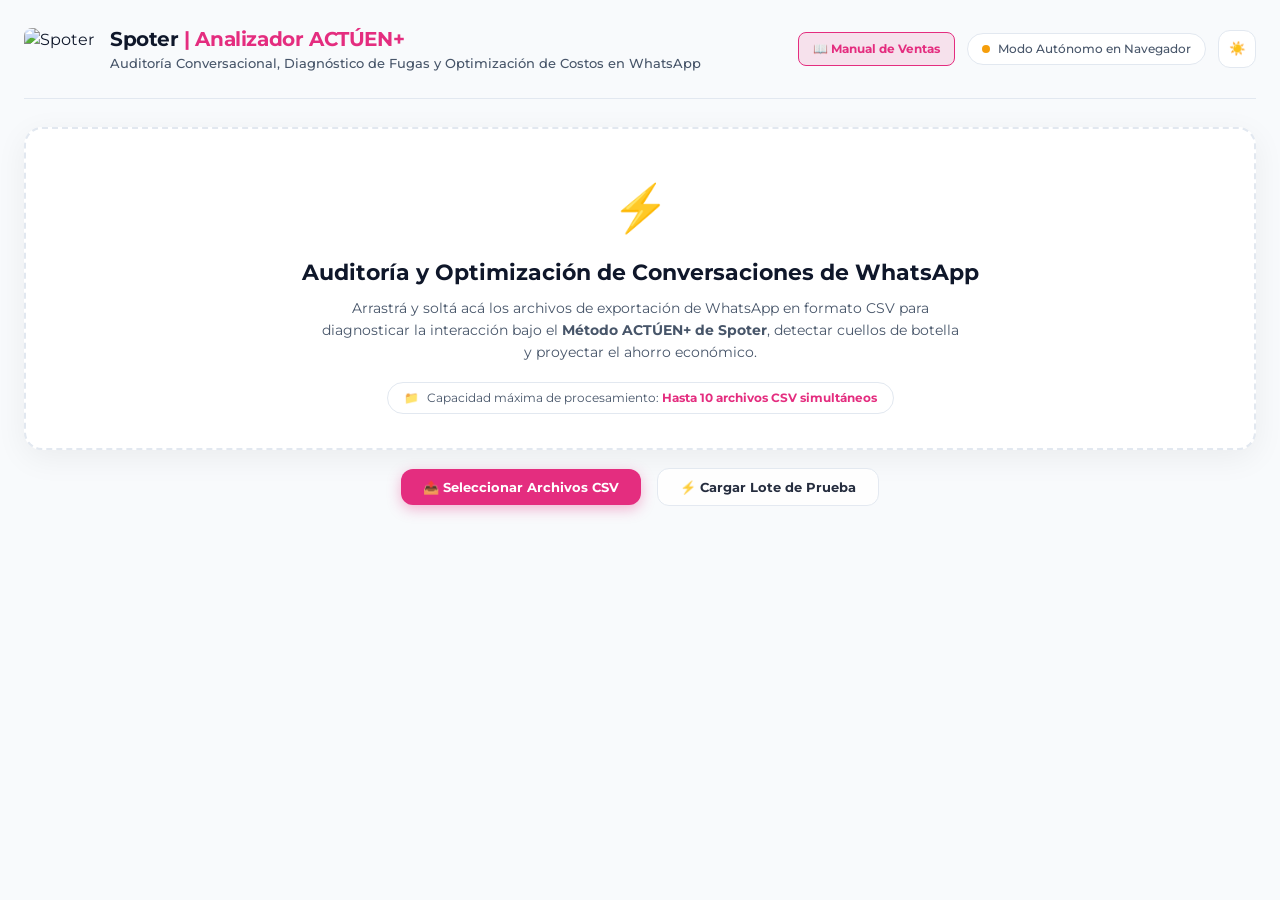
==== index_v2.4_clasico.html @ 17781c4a "feat: preview del Analizador ACTÚEN+ con modo navegador honesto y demo anonimizado Sitio de vista pr" ====
<!DOCTYPE html>
<html lang="es">
<head>
  <meta charset="UTF-8">
  <meta name="viewport" content="width=device-width, initial-scale=1.0">
  <title>Spoter | Analizador ACTÚEN+ - Auditoría Conversacional en WhatsApp</title>
  
  <!-- Tipografía Oficial Montserrat -->
  <link rel="preconnect" href="https://fonts.googleapis.com">
  <link rel="preconnect" href="https://fonts.gstatic.com" crossorigin>
  <link href="https://fonts.googleapis.com/css2?family=Montserrat:wght@400;500;600;700;800&display=swap" rel="stylesheet">
  
  <!-- Chart.js para visualizaciones interactivas -->
  <script src="https://cdn.jsdelivr.net/npm/chart.js"></script>
  
  <!-- PapaParse para procesamiento autónomo -->
  <script src="https://cdnjs.cloudflare.com/ajax/libs/PapaParse/5.4.1/papaparse.min.js"></script>
  
  <script>
    // Limpieza de Service Workers y cachés residuales de otros proyectos en localhost:8080
    if ('serviceWorker' in navigator) {
      navigator.serviceWorker.getRegistrations().then(registrations => {
        for (const reg of registrations) reg.unregister();
      });
    }
    if ('caches' in window) {
      caches.keys().then(names => {
        for (const name of names) caches.delete(name);
      });
    }
  </script>
  <link rel="stylesheet" href="app.css">
</head>
<body>

  <div class="container">
    
    <!-- Encabezado Principal Spoter (Limpio al Iniciar) -->
    <header class="app-header">
      <div class="brand-group">
        <img src="https://spoter.com.ar/wp-content/uploads/2022/11/Logo-Spoter.png" alt="Spoter" class="spoter-logo">
        <div class="brand-titles">
          <h1>Spoter <span>| Analizador ACTÚEN+</span></h1>
          <p id="subTitleHeader">Auditoría Conversacional, Diagnóstico de Fugas y Optimización de Costos en WhatsApp</p>
        </div>
      </div>
      <div class="header-actions">
        <a href="manual_ventas.html" target="_blank" class="btn-manual-link" style="text-decoration: none; display: inline-flex; align-items: center; gap: 6px; padding: 7px 14px; border-radius: 8px; border: 1px solid var(--spoter-pink); color: var(--spoter-pink); font-size: 12px; font-weight: 700; background: var(--spoter-pink-light); transition: all 0.2s ease;">
          📖 Manual de Ventas
        </a>
        <div class="status-indicator" id="apiStatusBadge">
          <span class="status-dot"></span> Verificando conexión...
        </div>
        <button class="btn-icon" id="btnTheme" title="Alternar tema claro/oscuro">🌙</button>
      </div>
    </header>

    <!-- Panel Inicial de Carga / Ingestión (Se oculta tras procesar) -->
    <section class="upload-container" id="dropzonePanel">
      <!-- Cuadro inicial de Drag & Drop -->
      <div class="dropzone-box" id="dropzoneBox">
        <div class="upload-icon">⚡</div>
        <h3>Auditoría y Optimización de Conversaciones de WhatsApp</h3>
        <p class="dropzone-desc">
          Arrastrá y soltá acá los archivos de exportación de WhatsApp en formato CSV para diagnosticar la interacción bajo el <strong>Método ACTÚEN+ de Spoter</strong>, detectar cuellos de botella y proyectar el ahorro económico.
        </p>
        
        <!-- Indicador de Cantidad Máxima de Archivos -->
        <div class="upload-max-badge">
          <span class="max-badge-icon">📁</span>
          <span>Capacidad máxima de procesamiento: <strong>Hasta 10 archivos CSV simultáneos</strong></span>
        </div>
      </div>
      
      <!-- Botones por FUERA del cuadro inicial -->
      <div class="upload-btn-group-outside">
        <button class="btn btn-primary btn-select-files" id="btnUpload">
          📤 Seleccionar Archivos CSV
        </button>
        <button class="btn btn-secondary btn-test-batch" id="btnLoadDefault">
          ⚡ Cargar Lote de Prueba
        </button>
        <input type="file" id="fileInput" multiple accept=".csv" style="display: none;">
      </div>
    </section>

    <!-- Wizard Intermedio de Calibración Spoter (Se activa tras procesar y antes de mostrar resultados) -->
    <section class="wizard-panel" id="wizardSection" style="display: none;">
      <div class="wizard-header">
        <div class="wizard-step-tag">Paso 1 de 2 • Configuración Previa al Diagnóstico</div>
        <h2>⚙️ Calibración de Parámetros del Análisis ACTÚEN+</h2>
        <p>
          El sistema auditó las conversaciones y detectó los siguientes parámetros operativos. Podés confirmarlos o modificarlos antes de ingresar al informe completo:
        </p>
      </div>

      <div class="wizard-steps-grid">
        <!-- Paso 1: Rubro -->
        <div class="wizard-step-card">
          <div class="step-badge">1</div>
          <div class="step-content">
            <h4>🏢 Rubro de la Empresa</h4>
            <p class="step-hint" id="wizRubroDetectedHint">Detectado automáticamente por vocabulario de clientes</p>
            <select class="wizard-select" id="wizSelectRubro">
              <option value="salud_obra_social">🏥 Salud, Obras Sociales & Prepagas</option>
              <option value="construccion_corralon">🧱 Construcción, Corralones & Materiales</option>
              <option value="automotor_concesionaria">🚗 Concesionarias, Talleres & Repuestos</option>
              <option value="inmobiliaria_desarrollos">🏢 Inmobiliarias & Desarrollos</option>
              <option value="seguros_fintech">💳 Seguros, Préstamos & Finanzas</option>
              <option value="educacion_institutos">🎓 Educación, Cursos & Universidades</option>
              <option value="comercio_retail">🛍️ Comercio, Retail & E-commerce</option>
              <option value="turismo_hoteleria">✈️ Turismo, Hoteles & Agencias</option>
              <option value="gastronomia_delivery">🍕 Gastronomía, Delivery & Bares</option>
              <option value="saas_b2b_tecnologia">💻 Software, SaaS & B2B</option>
              <option value="servicios_generales">⚙️ Servicios Profesionales & Generales</option>
            </select>
            <div class="step-detail" id="wizRubroDetail">Calibra SLA óptimo, plantillas y patrones de consulta del sector.</div>
          </div>
        </div>

        <!-- Paso 2: Foco -->
        <div class="wizard-step-card">
          <div class="step-badge">2</div>
          <div class="step-content">
            <h4>🎯 Foco del Canal de Atención</h4>
            <p class="step-hint" id="wizFocusDetectedHint">Evaluación comercial vs asistencial</p>
            <select class="wizard-select" id="wizSelectFocus">
              <option value="auto">🎯 Foco: Detección Automática</option>
              <option value="ventas">🛍️ Modo Ventas / Comercial (Cotizaciones & Cierre)</option>
              <option value="soporte">🎧 Modo Soporte / Gestión (Trámites & Reclamos)</option>
            </select>
            <div class="step-detail" id="wizFocusDetail">Define si se audita conversión comercial o eficiencia de resolución.</div>
          </div>
        </div>

        <!-- Paso 3: Política de Handoff -->
        <div class="wizard-step-card">
          <div class="step-badge">3</div>
          <div class="step-content">
            <h4>🤖 Política de Handoff</h4>
            <p class="step-hint">Derivación Bot ➔ Asesor Humano</p>
            <select class="wizard-select" id="wizSelectHandoff">
              <option value="hybrid">⚖️ Híbrido (Equilibrado)</option>
              <option value="bot_priority">🤖 Bot Autoservicio (Max Automatización)</option>
              <option value="human_priority">👤 Humano Prioritario (Venta Consultiva)</option>
            </select>
            <div class="step-detail" id="wizHandoffDetail">Ajusta el balance de automatización y auditoría de cuellos de botella.</div>
          </div>
        </div>
      </div>

      <!-- Criterios de Calificación al finalizar el wizard -->
      <div class="wizard-criteria-section" id="wizardCriteriaSection">
        <div class="criteria-header">
          <h3>🔍 Criterios de Calificación Spoter según tu Selección</h3>
          <span class="criteria-tag-active" id="wizSummaryBadge">Configuración Lista</span>
        </div>
        <div class="qualification-grid" id="wizardQualGrid">
          <div class="qualification-item">
            <strong>🏢 Rubro & Benchmarks</strong>
            <p id="wizTxtRubroQual">Cargando benchmark del sector...</p>
          </div>
          <div class="qualification-item">
            <strong>🎯 Foco & Tipo de Interacción</strong>
            <p id="wizTxtFocusQual">Calculando afinidad comercial...</p>
          </div>
          <div class="qualification-item">
            <strong>🤖 Política de Handoff & Automatización</strong>
            <p id="wizTxtHandoffQual">Evaluando balance bot vs personas...</p>
          </div>
          <div class="qualification-item">
            <strong>⏱️ Calibración de SLA y Tiempos</strong>
            <p id="wizTxtSlaQual">Ajustando umbrales de alerta y zona fría...</p>
          </div>
        </div>
      </div>

      <!-- Botón de Transición al Análisis -->
      <div class="wizard-actions">
        <button class="btn btn-primary btn-proceed-analysis" id="btnProceedToDashboard">
          🚀 Pasar al Análisis ➔
        </button>
      </div>
    </section>

    <!-- Contenido del Dashboard (Se activa tras pasar el wizard) -->
    <main id="dashboardContent" style="display: none;">

      <!-- Barra Ejecutiva Superior de Mando (Se Mantiene Visible Bien Arriba) -->
      <section class="executive-top-bar" id="executiveTopBar">
        <div class="executive-context">
          <div class="context-badges">
            <span class="badge-rubro" id="badgeRubroTop">🏢 Rubro: Detectando...</span>
            <span class="badge-files" id="badgeFilesTop">📁 0 archivos procesados</span>
          </div>
          <div class="context-selectors">
            <div class="selector-group">
              <label for="selectFocus">Foco del Canal:</label>
              <select class="focus-select" id="selectFocus" title="Cambiar foco de análisis">
                <option value="auto">🎯 Foco: Automático</option>
                <option value="ventas">🛍️ Modo Ventas / Comercial</option>
                <option value="soporte">🎧 Modo Soporte / Gestión</option>
              </select>
            </div>

            <div class="selector-group">
              <label for="selectHandoff">Política Handoff:</label>
              <select class="focus-select" id="selectHandoff" title="Política de Handoff (Derivación Bot ➔ Asesor)">
                <option value="hybrid">⚖️ Híbrido (Equilibrado)</option>
                <option value="bot_priority">🤖 Bot Autoservicio (Max Automatización)</option>
                <option value="human_priority">👤 Humano Prioritario (Venta Consultiva)</option>
              </select>
            </div>
          </div>
        </div>

        <div class="executive-actions">
          <button class="btn btn-primary" id="btnTopDownloadReport">
            📥 Descargar Informe (.md)
          </button>
          <button class="btn btn-secondary" id="btnTopPrintReport">
            🖨️ Guardar PDF
          </button>
          <button class="btn btn-outline-danger" id="btnResetAnalysis" title="Cargar nuevos archivos de chat">
            🔄 Nuevo Análisis
          </button>
        </div>
      </section>

      <!-- Ficha Técnica de Calificación Automática Spoter (CÓMO se definieron) -->
      <section class="qualification-panel" id="qualificationPanel">
        <div class="qualification-header">
          <h3>🔍 Criterios de Clasificación Automática de Spoter</h3>
          <span style="font-size: 11px; color: var(--text-muted);">Análisis Semántico en Tiempo Real</span>
        </div>
        <div class="qualification-grid">
          <div class="qualification-item" id="itemRubroQual">
            <strong>🏢 Rubro Detectado</strong>
            <p id="txtRubroQual">Analizando vocabulario y términos clave de los usuarios...</p>
          </div>
          <div class="qualification-item" id="itemFocusQual">
            <strong>🎯 Foco de Negocio (Ventas vs Soporte)</strong>
            <p id="txtFocusQual">Calculando afinidad comercial vs asistencial...</p>
          </div>
          <div class="qualification-item" id="itemHandoffQual">
            <strong>🤖 Política de Handoff & Automatización</strong>
            <p id="txtHandoffQual">Evaluando el balance de mensajes resueltos por bot vs personal humano...</p>
          </div>
          <div class="qualification-item" id="itemSlaQual">
            <strong>⏱️ Calibración de SLA y Tiempos</strong>
            <p id="txtSlaQual">Comparando los tiempos reales contra el estándar saludable del sector...</p>
          </div>
        </div>
      </section>

      <!-- Guía Explicativa del Semáforo Spoter -->
      <div class="kpi-legend-bar">
        <span class="legend-title">🚦 Semáforo de Calificación Spoter:</span>
        <div class="legend-badges">
          <span class="legend-item"><span class="dot-green"></span> <strong>Verde (Bueno):</strong> Cumple estándar saludable ACTÚEN+</span>
          <span class="legend-item"><span class="dot-yellow"></span> <strong>Amarillo (Alerta):</strong> Fricción operativa / Mejorable</span>
          <span class="legend-item"><span class="dot-red"></span> <strong>Rojo (Malo):</strong> Fuga de clientes, lentitud crítica o sobrecosto</span>
        </div>
      </div>

      <!-- Banner de Métricas Clave (KPIs Clickables con Semáforo y Contexto) -->
      <section class="kpi-grid">
        <div class="kpi-card" id="cardKpiTotalMsgs" data-kpi="total_msgs" title="Hacé clic para ver la explicación">
          <div class="kpi-title">
            <span>Total Mensajes</span>
            <span class="kpi-status-tag status-neutral" id="tagKpiTotalMsgs">ℹ️ AUDITADO</span>
          </div>
          <div class="kpi-value" id="kpiTotalMsgs">-</div>
          <div class="kpi-sub" id="kpiTotalSub">Volumen analizado del período</div>
        </div>

        <div class="kpi-card" id="cardKpiClients" data-kpi="clients" title="Hacé clic para ver el desglose de los 3 picos de horarios">
          <div class="kpi-title">
            <span>Usuarios Atendidos</span>
            <span class="kpi-status-tag status-neutral" id="tagKpiClients">📅 DEMANDA</span>
          </div>
          <div class="kpi-value" id="kpiClients">-</div>
          <div class="kpi-peaks-vertical" id="kpiPeaksVerticalContainer">
            <div class="kpi-peak-row">
              <span class="peak-badge-num">1.</span>
              <span class="peak-time" id="peakRowTime1">--:-- hs</span>
              <span class="peak-count" id="peakRowCount1">(--)</span>
            </div>
            <div class="kpi-peak-row">
              <span class="peak-badge-num">2.</span>
              <span class="peak-time" id="peakRowTime2">--:-- hs</span>
              <span class="peak-count" id="peakRowCount2">(--)</span>
            </div>
            <div class="kpi-peak-row">
              <span class="peak-badge-num">3.</span>
              <span class="peak-time" id="peakRowTime3">--:-- hs</span>
              <span class="peak-count" id="peakRowCount3">(--)</span>
            </div>
          </div>
        </div>

        <div class="kpi-card alert" id="cardKpiFrag" data-kpi="fragmentation" title="Hacé clic para ver la explicación">
          <div class="kpi-title">
            <span>Fragmentación (C)</span>
            <span class="kpi-status-tag status-alert" id="tagKpiFrag">🔴 MALO / CRÍTICO</span>
          </div>
          <div class="kpi-value" id="kpiFragmentation">-%</div>
          <div class="kpi-sub" id="kpiFragSub">Ráfagas de 2 o más mensajes</div>
        </div>

        <div class="kpi-card warning" id="cardKpiWait" data-kpi="wait_time" title="Hacé clic para ver la explicación y SLA del rubro">
          <div class="kpi-title">
            <span>Espera Media (T)</span>
            <span class="kpi-status-tag status-warning" id="tagKpiWait">🟡 ALERTA</span>
          </div>
          <div class="kpi-value" id="kpiAvgWait">- min</div>
          <div class="kpi-sub" id="kpiWaitSub">SLA rubro: -</div>
        </div>

        <div class="kpi-card success" id="cardKpiSavings" data-kpi="savings" title="Hacé clic para ver el desglose del Beneficio Económico y ROI">
          <div class="kpi-title">
            <span>Beneficio Económico</span>
            <span class="kpi-status-tag status-success" id="tagKpiSavings">🟢 BUENO / ROI</span>
          </div>
          <div class="kpi-value" id="kpiSavedMsgs">-$0 (-%)</div>
          <div class="kpi-sub" id="kpiSavedSub">Ahorro mensual proyectado</div>
        </div>

        <div class="kpi-card warning" id="kpiCardBottleneck" data-kpi="bottleneck" title="Hacé clic para ver la distribución de carga y handoff">
          <div class="kpi-title">
            <span id="kpiBottleneckTitle">Carga de Atención</span>
            <span class="kpi-status-tag status-warning" id="tagKpiBottleneck">🟡 ALERTA</span>
          </div>
          <div class="kpi-value" style="font-size: 16px;" id="kpiBottleneck">-</div>
          <div class="kpi-sub" id="kpiBottleneckSub">Distribución del equipo</div>
        </div>
      </section>

      <!-- Navegación por Pestañas Spoter (Botones Ejecutivos Grandes y Visibles) -->
      <nav class="tabs-nav" id="mainTabsNav">
        <button class="tab-btn active" data-tab="tabScorecard">
          <span class="tab-num">1</span>
          <span class="tab-label">Semáforo ACTÚEN+</span>
        </button>
        <button class="tab-btn" data-tab="tabTopics">
          <span class="tab-num">2</span>
          <span class="tab-label">Demanda & Ping-Pong</span>
        </button>
        <button class="tab-btn" data-tab="tabFriction">
          <span class="tab-num">3</span>
          <span class="tab-label">Fugas & Tiempos Calibrados</span>
        </button>
        <button class="tab-btn" data-tab="tabTemplates">
          <span class="tab-num">4</span>
          <span class="tab-label">Respuestas Maestras</span>
        </button>
        <button class="tab-btn" data-tab="tabSimulator">
          <span class="tab-num">5</span>
          <span class="tab-label">Simulador de Ahorro</span>
        </button>
      </nav>

      <!-- Pestaña 1: Semáforo ACTÚEN+ -->
      <section class="tab-pane active" id="tabScorecard">
        <div class="scorecard-grid" id="scorecardGrid">
          <!-- Renderizado dinámico desde app.js -->
        </div>
      </section>


      <!-- Pestaña 2: Top Motivos de Consulta & Ping-Pong -->
      <section class="tab-pane" id="tabTopics">
        
        <!-- Bloque Comparativo Ejecutivo: Ping-Pong Real vs Ideal -->
        <div class="pingpong-compare-block">
          <div class="pingpong-header">
            <h3>🏓 Análisis Comparativo de Ping-Pong: Realidad vs. Estándar Ideal ACTÚEN+</h3>
            <span class="pingpong-badge-excess" id="badgePingPongExcess">Factor Exceso: -</span>
          </div>
          <p style="font-size: 13px; color: var(--text-secondary); margin-bottom: 16px;">
            Mide la cantidad de mensajes intercambiados entre el interlocutor (cliente) y la empresa para resolver una consulta. Se compara contra el estándar óptimo de <strong>4.5 mensajes totales</strong> (resolución en 1 solo bloque estructurado).
          </p>
          <div class="pingpong-cards-grid">
            <div class="pingpong-card">
              <div class="pingpong-card-title">👤 Interlocutor (Cliente)</div>
              <div class="pingpong-card-val" id="ppClientVal">- msgs</div>
              <div class="pingpong-card-sub" id="ppClientSub">Estándar Ideal: <strong>2.5 msgs</strong> (Consulta + Confirmación)</div>
            </div>
            <div class="pingpong-card">
              <div class="pingpong-card-title">🏢 Operador (Empresa)</div>
              <div class="pingpong-card-val" id="ppOpVal">- msgs</div>
              <div class="pingpong-card-sub" id="ppOpSub">Estándar Ideal: <strong>2.0 msgs</strong> (Respuesta Maestra + Cierre)</div>
            </div>
            <div class="pingpong-card alert" id="cardPpTotal">
              <div class="pingpong-card-title">🏓 Total Ping-Pong por Caso</div>
              <div class="pingpong-card-val" id="ppTotalVal">- msgs</div>
              <div class="pingpong-card-sub" id="ppTotalSub">Meta Saludable: <strong>4.5 a 6 msgs</strong></div>
            </div>
          </div>
        </div>

        <div class="panel-grid">
          <div class="card-panel">
            <h3 id="topicsChartTitle">Consultas Principales y Nivel de Ping-Pong (Real vs Ideal)</h3>
            <div style="height: 360px;">
              <canvas id="chartTopics"></canvas>
            </div>
          </div>
          <div class="card-panel">
            <h3>Detalle Cuantitativo de Ping-Pong por Motivo de Consulta</h3>
            <div class="table-wrapper">
              <table class="data-table">
                <thead>
                  <tr>
                    <th>Categoría</th>
                    <th>Usuarios</th>
                    <th>%</th>
                    <th>Msgs Cliente</th>
                    <th>Msgs Operador</th>
                    <th>Total Caso</th>
                    <th>Exceso</th>
                    <th>Semáforo</th>
                  </tr>
                </thead>
                <tbody id="topicsTableBody">
                  <!-- Renderizado dinámico -->
                </tbody>
              </table>
            </div>
          </div>
        </div>
      </section>

      <!-- Pestaña 3: Fugas Operativas, Tiempos y Horarios -->
      <section class="tab-pane" id="tabFriction">
        
        <!-- Explicación de Zona Fría (Zona Azul) -->
        <div class="info-callout" style="border-left: 4px solid #3b82f6; background: rgba(59, 130, 246, 0.07); margin-bottom: 24px;">
          <div style="display: flex; align-items: center; gap: 8px; font-weight: 700; color: #60a5fa; margin-bottom: 6px;">
            <span>❄️ ¿Qué es la "Zona Fría" (Zona Azul) en el SLA de WhatsApp?</span>
          </div>
          <p style="font-size: 13px; color: var(--text-secondary); line-height: 1.5; margin: 0;">
            Representa todas las esperas superiores a <strong>15 minutos</strong>. En WhatsApp, un canal sincrónico e inmediato, cuando un lead o cliente espera más de 15 min entra en <em>enfriamiento crítico</em> ("lead frío"): <strong>más del 70% acude a la competencia o abandona la consulta frustrado</strong>. Es la zona donde se producen las mayores fugas de ventas y quejas operativas.
          </p>
        </div>

        <!-- Gráficos de Tiempos Aceitados: Mensaje Inicial vs. En Conversación -->
        <div style="margin-bottom: 24px;">
          <div style="display: flex; justify-content: space-between; align-items: flex-end; flex-wrap: wrap; gap: 10px; margin-bottom: 14px;">
            <div>
              <h3 style="font-family: var(--font-heading); font-size: 18px;">⏱️ Tiempos Aceitados (T): Mensaje Inicial vs. Mensajes en Conversación</h3>
              <p style="font-size: 13px; color: var(--text-secondary);" id="slaDescriptionText">
                Compara en la misma escala el tiempo de primera atención frente al tiempo de respuesta entre turnos sucesivos.
              </p>
            </div>
          </div>

          <div class="wait-times-comparison-grid">
            <div class="card-panel">
              <div class="chart-header-group">
                <h4>⏱️ 1. Espera en Mensaje Inicial (Primera Atención / Cola)</h4>
                <span class="badge-tag blue" id="tagInitialWaitAvg">Promedio: - min</span>
              </div>
              <p style="font-size: 12px; color: var(--text-muted); margin-bottom: 12px;">
                Tiempo transcurrido desde que el usuario escribe su primer mensaje hasta la primera respuesta de la empresa.
              </p>
              <div style="height: 240px;">
                <canvas id="chartWaitTimesInitial"></canvas>
              </div>
            </div>

            <div class="card-panel">
              <div class="chart-header-group">
                <h4>💬 2. Espera en Conversación (Continuidad / Ping-Pong)</h4>
                <span class="badge-tag green" id="tagInConvWaitAvg">Promedio: - min</span>
              </div>
              <p style="font-size: 12px; color: var(--text-muted); margin-bottom: 12px;">
                Tiempo de espera entre mensajes sucesivos una vez que la conversación ya está abierta y en curso.
              </p>
              <div style="height: 240px;">
                <canvas id="chartWaitTimesInConv"></canvas>
              </div>
            </div>
          </div>
        </div>

        <!-- Mapa de Días y Horas de Inicio (Primer Contacto) -->
        <div class="card-panel" style="margin-bottom: 24px;">
          <div style="display: flex; justify-content: space-between; align-items: center; flex-wrap: wrap; gap: 10px; margin-bottom: 12px;">
            <h3>📅 Mapa de Horarios y Días de Entrada (Cuándo Llegan tus Clientes)</h3>
            <span class="badge-tag pink" id="badgeTop3HoursSchedule">Top 3 Picos: -</span>
          </div>
          <p style="font-size: 13px; color: var(--text-secondary); margin-bottom: 16px;" id="scheduleSummaryText">
            Permite dimensionar la cobertura de asesores y bots en horarios pico y fuera de hora comercial.
          </p>
          <div class="panel-grid" style="margin-bottom: 0;">
            <div>
              <h4 style="font-size: 13px; color: var(--spoter-pink); margin-bottom: 10px;">Distribución por Día de la Semana</h4>
              <div style="height: 220px;">
                <canvas id="chartWeekdaySchedule"></canvas>
              </div>
            </div>
            <div>
              <h4 style="font-size: 13px; color: var(--spoter-pink); margin-bottom: 10px;">Distribución por Hora del Día (00 a 23 hs)</h4>
              <div style="height: 220px;">
                <canvas id="chartHourlySchedule"></canvas>
              </div>
            </div>
          </div>
        </div>

        <div class="panel-grid">
          <div class="card-panel">
            <h3>Distribución de Ráfagas (Cero Vueltas)</h3>
            <div style="height: 250px;">
              <canvas id="chartBursts"></canvas>
            </div>
            <p style="font-size: 12px; color: var(--text-secondary); margin-top: 15px; text-align: center;">
              Las intervenciones de 2 o más mensajes consecutivos fragmentan la información y multiplican la carga mental.
            </p>
          </div>

          <div class="card-panel">
            <h3>Distribución de Carga: Bot vs Asesores Humanos</h3>
            <div style="height: 250px;">
              <canvas id="chartOperators"></canvas>
            </div>
          </div>
        </div>

        <div class="card-panel">
          <h3>Métricas Críticas de Tiempos de Respuesta</h3>
          <div class="kpi-grid" style="margin-top: 15px; margin-bottom: 0;">
            <div class="kpi-card" data-kpi="avg_wait">
              <div class="kpi-title"><span>Espera Promedio</span><span class="info-hint">ℹ️</span></div>
              <div class="kpi-value" id="valAvgWait">-</div>
            </div>
            <div class="kpi-card" data-kpi="p90_wait">
              <div class="kpi-title"><span>Percentil 90 (P90)</span><span class="info-hint">ℹ️</span></div>
              <div class="kpi-value" id="valP90Wait">-</div>
            </div>
            <div class="kpi-card" data-kpi="p95_wait">
              <div class="kpi-title"><span>Percentil 95 (P95)</span><span class="info-hint">ℹ️</span></div>
              <div class="kpi-value" id="valP95Wait">-</div>
            </div>
            <div class="kpi-card alert" data-kpi="over_warning">
              <div class="kpi-title"><span>Fuera de SLA</span><span class="info-hint">ℹ️</span></div>
              <div class="kpi-value" id="valOver15">-</div>
            </div>
            <div class="kpi-card alert" data-kpi="drops">
              <div class="kpi-title"><span>Expulsiones Sistema</span><span class="info-hint">ℹ️</span></div>
              <div class="kpi-value" id="valDrops">-</div>
            </div>
          </div>
        </div>
      </section>

      <!-- Pestaña 4: Respuestas Maestras del Rubro -->
      <section class="tab-pane" id="tabTemplates">
        <div style="margin-bottom: 18px; display: flex; justify-content: space-between; align-items: flex-end; flex-wrap: wrap; gap: 10px;">
          <div>
            <h2 style="font-family: var(--font-heading); font-size: 20px;">Plantillas Condensadas "Cero Vueltas"</h2>
            <p style="font-size: 13px; color: var(--text-secondary);" id="templatesSubTitle">
              Reemplazan las conversaciones desordenadas por 1 solo bloque estructurado con viñetas y llamado a la acción.
            </p>
          </div>
          <button class="btn btn-secondary" id="btnToggleMoreTemplates">
            ➕ Ver Más Plantillas del Rubro
          </button>
        </div>
        <div id="templatesList">
          <!-- Renderizado dinámico de tarjetas Antes vs Después -->
        </div>
      </section>

      <!-- Pestaña 5: Simulador de Ahorro y Beneficio Económico -->
      <section class="tab-pane" id="tabSimulator">
        <div class="simulator-box">
          <h2 style="font-family: var(--font-heading); font-size: 22px; margin-bottom: 8px;">
            Simulador de Eficiencia Operativa y Beneficio Económico
          </h2>
          
          <!-- Explicación Clara del Objetivo de Optimización -->
          <div class="info-callout" style="margin-top: 16px;">
            <strong>🎯 ¿En base a qué se calcula el objetivo de optimización?</strong>
            <p id="txtOptimizationRationale" style="margin-top: 6px; color: var(--text-secondary); font-size: 13px;">
              Cargando línea de base de tu empresa...
            </p>
          </div>

          <div class="slider-container">
            <div style="display: flex; justify-content: space-between; font-weight: 700; margin-bottom: 10px;">
              <span>Porcentaje de Eliminación de Mensajes Redundantes:</span>
              <span id="sliderReductionVal" style="color: var(--spoter-pink); font-size: 20px;">60%</span>
            </div>
            <input type="range" id="reductionSlider" min="20" max="75" value="60" step="5">
          </div>

          <div class="kpi-grid">
            <div class="kpi-card success" data-kpi="sim_msgs">
              <div class="kpi-title"><span>Mensajes Ahorrados</span><span class="info-hint">ℹ️</span></div>
              <div class="kpi-value" id="simSavedMsgs">-</div>
              <div class="kpi-sub" id="simSavedMsgsSub">Reducción mensual de envíos</div>
            </div>
            <div class="kpi-card success" data-kpi="sim_hours">
              <div class="kpi-title"><span>Retorno Financiero Mensual</span><span class="info-hint">💰</span></div>
              <div class="kpi-value" id="simSavedHours">-</div>
              <div class="kpi-sub" id="simHoursSub">Horas liberadas + Ahorro de API</div>
            </div>
            <div class="kpi-card" data-kpi="sim_avg">
              <div class="kpi-title"><span>Nuevo Promedio Conversación</span><span class="info-hint">ℹ️</span></div>
              <div class="kpi-value" id="simNewAvg">-</div>
              <div class="kpi-sub">Objetivo: 6 a 8 mensajes</div>
            </div>
          </div>

          <div style="display: flex; gap: 14px; margin-top: 30px; flex-wrap: wrap;">
            <button class="btn btn-primary" id="btnExportReport">
              📄 Descargar Reporte Ejecutivo (.md)
            </button>
            <button class="btn btn-success" id="btnExportCanned">
              💾 Exportar Atajos para CRM / WhatsApp (.json)
            </button>
            <button class="btn btn-secondary" onclick="window.print()">
              🖨️ Imprimir / Guardar en PDF
            </button>
          </div>
        </div>
      </section>

    </main>

  </div>

  <!-- Modal de Confirmación para "Nuevo Análisis" (Protege contra borrado accidental) -->
  <div class="modal-backdrop" id="modalConfirmReset">
    <div class="modal-dialog" style="max-width: 520px;">
      <div class="modal-header">
        <h3 style="color: var(--danger);">⚠️ Iniciar Nuevo Análisis</h3>
        <button class="modal-close-btn" id="btnCancelResetCross">&times;</button>
      </div>
      <div class="modal-section">
        <p style="font-size: 14px; margin-bottom: 12px;">
          ¿Estás seguro de que deseás reiniciar el análisis actual de <strong id="resetCompanyName">la empresa</strong>?
        </p>
        <p style="font-size: 13px; color: var(--text-muted); background: var(--bg-primary); padding: 12px; border-radius: 8px; border: 1px solid var(--border-color);">
          💡 <strong>Recomendación Spoter:</strong> Te sugerimos descargar el reporte ejecutivo antes de continuar por las dudas de que sea una acción accidental.
        </p>
      </div>
      <div style="display: flex; flex-direction: column; gap: 10px; margin-top: 20px;">
        <button class="btn btn-primary" id="btnDownloadBeforeReset" style="justify-content: center;">
          📥 Descargar Informe Primero (.md)
        </button>
        <div style="display: flex; gap: 10px; justify-content: flex-end; margin-top: 6px;">
          <button class="btn btn-secondary" id="btnCancelReset">
            Cancelar
          </button>
          <button class="btn btn-danger" id="btnConfirmReset">
            Sí, Limpiar y Cargar Nuevos
          </button>
        </div>
      </div>
    </div>
  </div>

  <!-- Modal Explicativo para Tarjetas (Clickable Cards) -->
  <div class="modal-backdrop" id="explainModal">
    <div class="modal-dialog">
      <div class="modal-header">
        <h3 id="modalTitle">Detalle de la Métrica</h3>
        <button class="modal-close-btn" id="modalCloseBtn">&times;</button>
      </div>
      <div class="modal-section">
        <h4>¿Qué significa este dato?</h4>
        <p id="modalMeaning" style="white-space: pre-line;">-</p>
      </div>
      <div class="modal-section">
        <h4>¿Cómo se calculó a partir de tus chats?</h4>
        <p id="modalCalculation" style="white-space: pre-line;">-</p>
      </div>
      <div class="modal-section">
        <h4>¿Por qué es crítico según el Método ACTÚEN+?</h4>
        <p id="modalImpact" style="white-space: pre-line;">-</p>
      </div>
      <div class="modal-benchmark">
        <strong>🎯 Benchmark Saludable:</strong> <span id="modalBenchmark">-</span>
      </div>
    </div>
  </div>

  <!-- Notificación Toast Flotante -->
  <div class="toast" id="toastNotification">Mensaje</div>

  <script src="app.js"></script>
</body>
</html>
---- app.css ----
/* Sistema de Diseño Spoter - Analizador Conversacional ACTÚEN+ V2.3 */
@import url('https://fonts.googleapis.com/css2?family=Montserrat:wght@400;500;600;700;800&display=swap');

:root {
  /* Paleta Oficial de Spoter */
  --spoter-pink: #e42d7f;
  --spoter-pink-hover: #c9206b;
  --spoter-pink-light: rgba(228, 45, 127, 0.12);
  --spoter-pink-border: rgba(228, 45, 127, 0.4);
  
  --primary: var(--spoter-pink);
  --primary-hover: var(--spoter-pink-hover);
  --primary-light: var(--spoter-pink-light);
  
  /* Colores de Estado Oficiales para KPIs */
  --success: #10B981;
  --success-bg: rgba(16, 185, 129, 0.12);
  --warning: #F59E0B;
  --warning-bg: rgba(245, 158, 11, 0.12);
  --danger: #EF4444;
  --danger-bg: rgba(239, 68, 68, 0.12);
  --info: #06B6D4;
  
  /* Tema Oscuro Spoter por defecto */
  --bg-primary: #0b0f19;
  --bg-secondary: #111827;
  --bg-card: rgba(17, 24, 39, 0.9);
  --border-color: rgba(255, 255, 255, 0.1);
  --text-primary: #ffffff;
  --text-secondary: #9ca3af;
  --text-muted: #6b7280;

  --font-main: 'Montserrat', -apple-system, BlinkMacSystemFont, sans-serif;
  --font-heading: 'Montserrat', sans-serif;
  --radius-sm: 8px;
  --radius-md: 12px;
  --radius-lg: 18px;
  --transition: all 0.25s cubic-bezier(0.4, 0, 0.2, 1);
}

[data-theme="light"] {
  --bg-primary: #f8fafc;
  --bg-secondary: #ffffff;
  --bg-card: #ffffff;
  --border-color: #e2e8f0;
  --text-primary: #0f172a;
  --text-secondary: #475569;
  --text-muted: #94a3b8;
  --primary-light: rgba(228, 45, 127, 0.08);
}

* {
  box-sizing: border-box;
  margin: 0;
  padding: 0;
}

body {
  background-color: var(--bg-primary);
  color: var(--text-primary);
  font-family: var(--font-main);
  line-height: 1.5;
  min-height: 100vh;
  padding-bottom: 60px;
}

.container {
  max-width: 1280px;
  margin: 0 auto;
  padding: 0 24px;
}

/* Header Spoter */
.app-header {
  display: flex;
  justify-content: space-between;
  align-items: center;
  padding: 24px 0;
  border-bottom: 1px solid var(--border-color);
  margin-bottom: 28px;
  flex-wrap: wrap;
  gap: 16px;
}

.brand-group {
  display: flex;
  align-items: center;
  gap: 16px;
}

.spoter-logo {
  height: 42px;
  width: auto;
  border-radius: var(--radius-sm);
  display: block;
}

@media (max-width: 640px) {
  .spoter-logo { height: 32px; }
}

.brand-titles h1 {
  font-family: var(--font-heading);
  font-size: 20px;
  font-weight: 700;
  letter-spacing: -0.02em;
}

.brand-titles h1 span {
  color: var(--spoter-pink);
}

.brand-titles p {
  font-size: 13px;
  color: var(--text-secondary);
  font-weight: 500;
}

.header-actions {
  display: flex;
  align-items: center;
  gap: 12px;
  flex-wrap: wrap;
}

.archetype-controls {
  display: flex;
  align-items: center;
  gap: 8px;
  flex-wrap: wrap;
}

.badge-rubro {
  background: var(--spoter-pink-light);
  color: var(--spoter-pink);
  font-size: 12px;
  font-weight: 600;
  padding: 6px 14px;
  border-radius: 20px;
  border: 1px solid var(--spoter-pink-border);
  display: inline-flex;
  align-items: center;
  gap: 6px;
}

.focus-select {
  background: var(--bg-secondary);
  color: var(--text-primary);
  border: 1px solid var(--border-color);
  padding: 7px 14px;
  border-radius: 20px;
  font-size: 12px;
  font-weight: 600;
  font-family: var(--font-main);
  outline: none;
  cursor: pointer;
  transition: var(--transition);
}

.focus-select:hover {
  border-color: var(--spoter-pink);
}

.status-indicator {
  display: flex;
  align-items: center;
  gap: 8px;
  font-size: 12px;
  padding: 6px 14px;
  border-radius: 20px;
  background: var(--bg-secondary);
  border: 1px solid var(--border-color);
  color: var(--text-secondary);
  font-weight: 500;
}

.status-dot {
  width: 8px;
  height: 8px;
  border-radius: 50%;
  background: var(--success);
  box-shadow: 0 0 8px var(--success);
}

.btn-icon {
  background: var(--bg-secondary);
  border: 1px solid var(--border-color);
  color: var(--text-primary);
  width: 38px;
  height: 38px;
  border-radius: var(--radius-md);
  cursor: pointer;
  display: flex;
  align-items: center;
  justify-content: center;
  transition: var(--transition);
}

.btn-icon:hover {
  border-color: var(--spoter-pink);
}

/* Upload Panel / Dropzone (Hero) */
.upload-container {
  margin-bottom: 32px;
}

.dropzone-box {
  background: var(--bg-card);
  border: 2px dashed var(--border-color);
  border-radius: var(--radius-lg);
  padding: 44px 24px 34px;
  text-align: center;
  transition: var(--transition);
  box-shadow: 0 8px 32px rgba(0, 0, 0, 0.06);
}

.dropzone-box.dragover {
  border-color: var(--spoter-pink);
  background: var(--spoter-pink-light);
}

.upload-icon {
  font-size: 46px;
  margin-bottom: 14px;
}

.dropzone-box h3 {
  font-family: var(--font-heading);
  font-size: 22px;
  font-weight: 700;
  margin-bottom: 8px;
}

.dropzone-desc {
  color: var(--text-secondary);
  font-size: 14px;
  max-width: 640px;
  margin: 0 auto 18px;
  line-height: 1.6;
}

.upload-max-badge {
  display: inline-flex;
  align-items: center;
  gap: 8px;
  background: var(--bg-secondary);
  border: 1px solid var(--border-color);
  border-radius: 20px;
  padding: 6px 16px;
  font-size: 12px;
  color: var(--text-secondary);
}

.upload-max-badge strong {
  color: var(--spoter-pink);
}

.upload-btn-group-outside {
  display: flex;
  justify-content: center;
  align-items: center;
  gap: 16px;
  margin-top: 18px;
  flex-wrap: wrap;
}

.btn-select-files {
  font-size: 14.5px;
  padding: 12px 28px;
  border-radius: var(--radius-md);
  font-weight: 700;
  box-shadow: 0 4px 18px rgba(228, 45, 127, 0.35);
}

.btn-test-batch {
  font-size: 12px;
  padding: 8px 16px;
  border-radius: 20px;
  font-weight: 600;
  opacity: 0.9;
  border: 1px solid var(--border-color);
  background: var(--bg-card);
  color: var(--text-secondary);
}

.btn-test-batch:hover {
  opacity: 1;
  border-color: var(--spoter-pink);
  color: var(--spoter-pink);
}

/* Botones Spoter */
.btn {
  font-family: var(--font-main);
  font-size: 13px;
  font-weight: 700;
  padding: 10px 22px;
  border-radius: var(--radius-md);
  cursor: pointer;
  transition: var(--transition);
  display: inline-flex;
  align-items: center;
  gap: 8px;
  border: none;
}

.btn-primary {
  background: var(--spoter-pink);
  color: white;
  box-shadow: 0 4px 14px rgba(228, 45, 127, 0.35);
}

.btn-primary:hover {
  background: var(--spoter-pink-hover);
  transform: translateY(-1px);
  box-shadow: 0 6px 20px rgba(228, 45, 127, 0.45);
}

.btn-secondary {
  background: var(--bg-secondary);
  color: var(--text-primary);
  border: 1px solid var(--border-color);
}

.btn-secondary:hover {
  border-color: var(--spoter-pink);
  color: var(--spoter-pink);
}

.btn-success {
  background: var(--success);
  color: white;
}

.btn-success:hover {
  filter: brightness(1.1);
}

/* Wizard Intermedio de Calibración Spoter (Paso Previo) */
.wizard-panel {
  background: var(--bg-card);
  border: 1px solid var(--border-color);
  border-top: 4px solid var(--spoter-pink);
  border-radius: var(--radius-lg);
  padding: 34px 28px;
  margin-bottom: 32px;
  box-shadow: 0 12px 40px rgba(0, 0, 0, 0.08);
  animation: fadeIn 0.35s ease-out;
}

.wizard-header {
  text-align: center;
  max-width: 720px;
  margin: 0 auto 28px;
}

.wizard-step-tag {
  display: inline-block;
  font-size: 11px;
  font-weight: 800;
  color: var(--spoter-pink);
  background: var(--spoter-pink-light);
  border: 1px solid var(--spoter-pink-border);
  padding: 4px 14px;
  border-radius: 20px;
  text-transform: uppercase;
  letter-spacing: 0.04em;
  margin-bottom: 10px;
}

.wizard-header h2 {
  font-family: var(--font-heading);
  font-size: 22px;
  font-weight: 700;
  margin-bottom: 8px;
}

.wizard-header p {
  color: var(--text-secondary);
  font-size: 13.5px;
  line-height: 1.5;
}

.wizard-steps-grid {
  display: grid;
  grid-template-columns: repeat(3, 1fr);
  gap: 18px;
  margin-bottom: 28px;
}

@media (max-width: 880px) {
  .wizard-steps-grid {
    grid-template-columns: 1fr;
  }
}

.wizard-step-card {
  background: var(--bg-secondary);
  border: 1px solid var(--border-color);
  border-radius: var(--radius-md);
  padding: 20px;
  display: flex;
  gap: 14px;
  align-items: flex-start;
  transition: var(--transition);
}

.wizard-step-card:hover {
  border-color: var(--spoter-pink);
  box-shadow: 0 6px 20px rgba(228, 45, 127, 0.1);
}

.step-badge {
  width: 32px;
  height: 32px;
  border-radius: 50%;
  background: var(--spoter-pink);
  color: white;
  display: flex;
  align-items: center;
  justify-content: center;
  font-weight: 800;
  font-size: 14px;
  flex-shrink: 0;
  box-shadow: 0 3px 10px rgba(228, 45, 127, 0.3);
}

.step-content {
  flex: 1;
}

.step-content h4 {
  font-family: var(--font-heading);
  font-size: 14.5px;
  font-weight: 700;
  margin-bottom: 4px;
}

.step-hint {
  font-size: 11px;
  color: var(--text-muted);
  margin-bottom: 10px;
}

.wizard-select {
  width: 100%;
  background: var(--bg-card);
  color: var(--text-primary);
  border: 1.5px solid var(--border-color);
  border-radius: var(--radius-sm);
  padding: 9px 12px;
  font-size: 12.5px;
  font-weight: 600;
  font-family: var(--font-main);
  outline: none;
  cursor: pointer;
  transition: var(--transition);
}

.wizard-select:focus, .wizard-select:hover {
  border-color: var(--spoter-pink);
}

.step-detail {
  font-size: 11px;
  color: var(--text-secondary);
  margin-top: 8px;
  line-height: 1.4;
}

.wizard-criteria-section {
  background: var(--bg-card);
  border: 1px solid var(--border-color);
  border-radius: var(--radius-md);
  padding: 22px;
  margin-bottom: 24px;
}

.criteria-header {
  display: flex;
  justify-content: space-between;
  align-items: center;
  margin-bottom: 16px;
  flex-wrap: wrap;
  gap: 8px;
}

.criteria-header h3 {
  font-family: var(--font-heading);
  font-size: 15px;
  font-weight: 700;
  margin: 0;
}

.criteria-tag-active {
  background: rgba(16, 185, 129, 0.15);
  color: #10b981;
  border: 1px solid rgba(16, 185, 129, 0.35);
  font-size: 11px;
  font-weight: 700;
  padding: 3px 10px;
  border-radius: 12px;
}

.wizard-actions {
  display: flex;
  justify-content: center;
  margin-top: 10px;
}

.btn-proceed-analysis {
  font-size: 16px;
  padding: 14px 38px;
  border-radius: var(--radius-md);
  font-weight: 800;
  background: var(--spoter-pink);
  color: white;
  box-shadow: 0 6px 24px rgba(228, 45, 127, 0.4);
  transition: var(--transition);
  display: inline-flex;
  align-items: center;
  gap: 10px;
  cursor: pointer;
  border: none;
}

.btn-proceed-analysis:hover {
  background: var(--spoter-pink-hover);
  transform: translateY(-2px);
  box-shadow: 0 8px 30px rgba(228, 45, 127, 0.55);
}

/* Barra Ejecutiva Superior de Mando (Alta Relevancia al Procesar) */
.executive-top-bar {
  background: var(--bg-card);
  border: 1px solid var(--border-color);
  border-top: 3px solid var(--spoter-pink);
  border-radius: var(--radius-md);
  padding: 20px 24px;
  margin-bottom: 24px;
  display: flex;
  justify-content: space-between;
  align-items: center;
  flex-wrap: wrap;
  gap: 18px;
  box-shadow: 0 8px 30px rgba(0, 0, 0, 0.1);
  animation: slideDown 0.3s ease;
}

@keyframes slideDown {
  from { opacity: 0; transform: translateY(-10px); }
  to { opacity: 1; transform: translateY(0); }
}

.executive-context {
  display: flex;
  flex-direction: column;
  gap: 12px;
}

.context-badges {
  display: flex;
  align-items: center;
  gap: 10px;
  flex-wrap: wrap;
}

.badge-files {
  background: var(--bg-secondary);
  color: var(--text-secondary);
  font-size: 12px;
  font-weight: 600;
  padding: 6px 14px;
  border-radius: 20px;
  border: 1px solid var(--border-color);
  display: inline-flex;
  align-items: center;
  gap: 6px;
}

.context-selectors {
  display: flex;
  align-items: center;
  gap: 16px;
  flex-wrap: wrap;
}

.selector-group {
  display: flex;
  align-items: center;
  gap: 8px;
  font-size: 12px;
  font-weight: 600;
  color: var(--text-secondary);
}

.executive-actions {
  display: flex;
  align-items: center;
  gap: 10px;
  flex-wrap: wrap;
}

.btn-outline-danger {
  background: transparent;
  color: var(--danger);
  border: 1px solid rgba(239, 68, 68, 0.4);
}

.btn-outline-danger:hover {
  background: rgba(239, 68, 68, 0.1);
  border-color: var(--danger);
}

.btn-danger {
  background: var(--danger);
  color: white;
}

.btn-danger:hover {
  filter: brightness(1.1);
}

/* Ficha Técnica de Calificación Automática Spoter (CÓMO se definieron) */
.qualification-panel {
  background: var(--bg-card);
  border: 1px solid var(--border-color);
  border-left: 4px solid var(--spoter-pink);
  border-radius: var(--radius-md);
  padding: 22px;
  margin-bottom: 28px;
  box-shadow: 0 4px 20px rgba(0,0,0,0.05);
}

.qualification-header {
  display: flex;
  justify-content: space-between;
  align-items: center;
  margin-bottom: 14px;
}

.qualification-header h3 {
  font-size: 15px;
  font-weight: 700;
  display: flex;
  align-items: center;
  gap: 8px;
  color: var(--text-primary);
}

.qualification-grid {
  display: grid;
  grid-template-columns: repeat(auto-fit, minmax(240px, 1fr));
  gap: 16px;
}

.qualification-item {
  background: var(--bg-secondary);
  border-radius: var(--radius-sm);
  padding: 14px;
  font-size: 12px;
  border: 1px solid var(--border-color);
}

.qualification-item strong {
  display: block;
  font-size: 11px;
  text-transform: uppercase;
  color: var(--spoter-pink);
  margin-bottom: 4px;
}

.qualification-item p {
  color: var(--text-secondary);
  line-height: 1.5;
}

/* Guía Explicativa del Semáforo Spoter */
.kpi-legend-bar {
  background: var(--bg-card);
  border: 1px solid var(--border-color);
  border-radius: var(--radius-md);
  padding: 12px 20px;
  margin-bottom: 18px;
  display: flex;
  align-items: center;
  justify-content: space-between;
  flex-wrap: wrap;
  gap: 12px;
  box-shadow: 0 2px 10px rgba(0,0,0,0.03);
}

.legend-title {
  font-size: 12px;
  font-weight: 700;
  color: var(--text-primary);
  text-transform: uppercase;
  letter-spacing: 0.04em;
}

.legend-badges {
  display: flex;
  align-items: center;
  gap: 16px;
  flex-wrap: wrap;
}

.legend-item {
  display: flex;
  align-items: center;
  gap: 6px;
  font-size: 12px;
  color: var(--text-secondary);
}

.dot-green {
  width: 10px;
  height: 10px;
  border-radius: 50%;
  background: #10b981;
  box-shadow: 0 0 8px rgba(16, 185, 129, 0.7);
  display: inline-block;
}

.dot-yellow {
  width: 10px;
  height: 10px;
  border-radius: 50%;
  background: #f59e0b;
  box-shadow: 0 0 8px rgba(245, 158, 11, 0.7);
  display: inline-block;
}

.dot-red {
  width: 10px;
  height: 10px;
  border-radius: 50%;
  background: #ef4444;
  box-shadow: 0 0 8px rgba(239, 68, 68, 0.7);
  display: inline-block;
}

/* Grid de KPIs */
.kpi-grid {
  display: grid;
  grid-template-columns: repeat(auto-fit, minmax(180px, 1fr));
  gap: 16px;
  margin-bottom: 30px;
}

.kpi-card {
  background: var(--bg-card);
  border: 1px solid var(--border-color);
  border-radius: var(--radius-md);
  padding: 18px 20px;
  transition: var(--transition);
  cursor: pointer;
  position: relative;
  overflow: hidden;
  box-shadow: 0 4px 16px rgba(0,0,0,0.04);
}

.kpi-card:hover {
  transform: translateY(-3px);
  border-color: var(--spoter-pink);
  box-shadow: 0 10px 24px rgba(228, 45, 127, 0.15);
}

.kpi-card::after {
  content: "";
  position: absolute;
  top: 0;
  left: 0;
  width: 4px;
  height: 100%;
  background: var(--spoter-pink);
}

.kpi-card.alert {
  border-color: rgba(239, 68, 68, 0.45);
  background: linear-gradient(180deg, var(--bg-card), rgba(239, 68, 68, 0.04));
}
.kpi-card.alert::after { background: var(--danger); box-shadow: 0 0 8px var(--danger); }

.kpi-card.warning {
  border-color: rgba(245, 158, 11, 0.45);
  background: linear-gradient(180deg, var(--bg-card), rgba(245, 158, 11, 0.04));
}
.kpi-card.warning::after { background: var(--warning); box-shadow: 0 0 8px var(--warning); }

.kpi-card.success {
  border-color: rgba(16, 185, 129, 0.45);
  background: linear-gradient(180deg, var(--bg-card), rgba(16, 185, 129, 0.04));
}
.kpi-card.success::after { background: var(--success); box-shadow: 0 0 8px var(--success); }

.kpi-title {
  font-size: 12px;
  color: var(--text-secondary);
  font-weight: 600;
  display: flex;
  justify-content: space-between;
  align-items: center;
  margin-bottom: 8px;
}

.kpi-status-tag {
  font-size: 10px;
  font-weight: 800;
  padding: 3px 8px;
  border-radius: 12px;
  letter-spacing: 0.03em;
  text-transform: uppercase;
}

.kpi-status-tag.status-success {
  background: rgba(16, 185, 129, 0.15);
  color: #10b981;
  border: 1px solid rgba(16, 185, 129, 0.35);
}

.kpi-status-tag.status-alert {
  background: rgba(239, 68, 68, 0.15);
  color: #ef4444;
  border: 1px solid rgba(239, 68, 68, 0.35);
}

.kpi-status-tag.status-warning {
  background: rgba(245, 158, 11, 0.15);
  color: #f59e0b;
  border: 1px solid rgba(245, 158, 11, 0.35);
}

.kpi-status-tag.status-neutral {
  background: rgba(148, 163, 184, 0.15);
  color: var(--text-secondary);
  border: 1px solid var(--border-color);
}

.kpi-value {
  font-family: var(--font-heading);
  font-size: 24px;
  font-weight: 800;
  color: var(--text-primary);
  letter-spacing: -0.02em;
}

.kpi-sub {
  font-size: 11px;
  color: var(--text-muted);
  margin-top: 6px;
  font-weight: 500;
  line-height: 1.3;
}

/* Top Picos Horarios en Vertical (1. 2. 3.) */
.kpi-peaks-vertical {
  display: flex;
  flex-direction: column;
  gap: 3px;
  margin-top: 6px;
  font-size: 11px;
}

.kpi-peak-row {
  display: flex;
  align-items: center;
  gap: 6px;
  line-height: 1.25;
}

.peak-badge-num {
  font-weight: 800;
  color: var(--spoter-pink);
  min-width: 14px;
  font-size: 11px;
}

.peak-time {
  font-weight: 600;
  color: var(--text-primary);
  font-size: 11px;
}

.peak-count {
  color: var(--text-muted);
  font-size: 10.5px;
}

.info-hint {
  font-size: 11px;
  opacity: 0.7;
}

/* Navegación por Tabs: Botones Ejecutivos Grandes y Visibles (Sin Slider) */
.tabs-nav {
  display: grid;
  grid-template-columns: repeat(5, 1fr);
  gap: 12px;
  margin-bottom: 28px;
  width: 100%;
}

@media (max-width: 1100px) {
  .tabs-nav {
    grid-template-columns: repeat(auto-fit, minmax(180px, 1fr));
  }
}

.tab-btn {
  background: var(--bg-card);
  border: 1.5px solid var(--border-color);
  border-radius: var(--radius-md);
  padding: 14px 16px;
  display: flex;
  align-items: center;
  gap: 10px;
  cursor: pointer;
  text-align: left;
  transition: all 0.2s ease;
  box-shadow: 0 2px 8px rgba(0, 0, 0, 0.04);
}

.tab-btn:hover {
  border-color: var(--spoter-pink);
  transform: translateY(-2px);
  box-shadow: 0 6px 18px rgba(0, 0, 0, 0.08);
}

.tab-num {
  width: 28px;
  height: 28px;
  border-radius: 50%;
  background: var(--bg-secondary);
  border: 1px solid var(--border-color);
  display: flex;
  align-items: center;
  justify-content: center;
  font-size: 12px;
  font-weight: 800;
  color: var(--text-secondary);
  flex-shrink: 0;
  transition: all 0.2s ease;
}

.tab-label {
  font-family: var(--font-heading);
  font-size: 13px;
  font-weight: 700;
  color: var(--text-primary);
  line-height: 1.25;
}

.tab-btn.active {
  border-color: var(--spoter-pink);
  background: linear-gradient(135deg, rgba(228, 45, 127, 0.16), rgba(228, 45, 127, 0.03));
  box-shadow: 0 4px 20px rgba(228, 45, 127, 0.25);
}

.tab-btn.active .tab-num {
  background: var(--spoter-pink);
  color: white;
  border-color: var(--spoter-pink);
  box-shadow: 0 0 10px rgba(228, 45, 127, 0.6);
}

.tab-btn.active .tab-label {
  color: var(--spoter-pink);
}

.tab-pane {
  display: none;
  animation: fadeIn 0.3s ease;
}

.tab-pane.active {
  display: block;
}

@keyframes fadeIn {
  from { opacity: 0; transform: translateY(6px); }
  to { opacity: 1; transform: translateY(0); }
}

/* Bloque Comparativo de Ping-Pong: Cliente vs Operador vs Ideal */
.pingpong-compare-block {
  background: var(--bg-card);
  border: 1px solid var(--border-color);
  border-top: 3px solid #06b6d4;
  border-radius: var(--radius-md);
  padding: 22px 24px;
  margin-bottom: 24px;
  box-shadow: 0 4px 16px rgba(0, 0, 0, 0.04);
}

.pingpong-header {
  display: flex;
  justify-content: space-between;
  align-items: center;
  flex-wrap: wrap;
  gap: 10px;
  margin-bottom: 8px;
}

.pingpong-header h3 {
  font-family: var(--font-heading);
  font-size: 17px;
  font-weight: 700;
  margin: 0;
}

.pingpong-badge-excess {
  background: rgba(239, 68, 68, 0.15);
  color: var(--danger);
  font-size: 13px;
  font-weight: 800;
  padding: 6px 14px;
  border-radius: 20px;
  border: 1px solid rgba(239, 68, 68, 0.35);
}

.pingpong-cards-grid {
  display: grid;
  grid-template-columns: repeat(auto-fit, minmax(220px, 1fr));
  gap: 14px;
  margin-top: 14px;
}

.pingpong-card {
  background: var(--bg-secondary);
  border: 1px solid var(--border-color);
  border-radius: var(--radius-sm);
  padding: 16px 18px;
  position: relative;
}

.pingpong-card.alert {
  border-color: rgba(239, 68, 68, 0.4);
  background: rgba(239, 68, 68, 0.05);
}

.pingpong-card-title {
  font-size: 12px;
  font-weight: 700;
  color: var(--text-secondary);
  margin-bottom: 6px;
}

.pingpong-card-val {
  font-family: var(--font-heading);
  font-size: 24px;
  font-weight: 800;
  color: var(--text-primary);
}

.pingpong-card-sub {
  font-size: 11px;
  color: var(--text-muted);
  margin-top: 6px;
  line-height: 1.4;
}

/* Grilla Comparativa de Tiempos de Espera Lado a Lado */
.wait-times-comparison-grid {
  display: grid;
  grid-template-columns: 1fr 1fr;
  gap: 20px;
  margin-bottom: 24px;
}

@media (max-width: 860px) {
  .wait-times-comparison-grid {
    grid-template-columns: 1fr;
  }
}

.chart-header-group {
  display: flex;
  justify-content: space-between;
  align-items: center;
  margin-bottom: 4px;
}

.chart-header-group h4 {
  font-family: var(--font-heading);
  font-size: 14px;
  font-weight: 700;
  color: var(--text-primary);
  margin: 0;
}

.chart-sub-info {
  font-size: 12px;
  color: var(--text-muted);
  margin-bottom: 12px;
  line-height: 1.4;
}

/* Paneles y Cards */
.panel-grid {
  display: grid;
  grid-template-columns: repeat(auto-fit, minmax(420px, 1fr));
  gap: 20px;
  margin-bottom: 24px;
}

.card-panel {
  background: var(--bg-card);
  border: 1px solid var(--border-color);
  border-radius: var(--radius-md);
  padding: 24px;
  box-shadow: 0 4px 16px rgba(0,0,0,0.04);
}

.card-panel h3 {
  font-family: var(--font-heading);
  font-size: 16px;
  font-weight: 700;
  margin-bottom: 16px;
  display: flex;
  align-items: center;
  justify-content: space-between;
}

/* Callouts Informativos */
.info-callout {
  background: var(--bg-secondary);
  border: 1px solid var(--border-color);
  border-left: 4px solid var(--spoter-pink);
  border-radius: var(--radius-md);
  padding: 16px 20px;
  margin-bottom: 22px;
  font-size: 13px;
  line-height: 1.6;
}

.info-callout strong {
  color: var(--text-primary);
}

/* Scorecard ACTÚEN+ Interactivo y Atractivo */
.scorecard-grid {
  display: grid;
  grid-template-columns: repeat(auto-fit, minmax(360px, 1fr));
  gap: 20px;
}

.score-card {
  background: var(--bg-card);
  border: 1px solid var(--border-color);
  border-radius: var(--radius-md);
  padding: 22px;
  display: flex;
  flex-direction: column;
  justify-content: space-between;
  transition: all 0.25s ease;
  cursor: pointer;
  position: relative;
  overflow: hidden;
  box-shadow: 0 4px 16px rgba(0, 0, 0, 0.04);
}

.score-card:hover {
  border-color: var(--spoter-pink);
  transform: translateY(-2px);
  box-shadow: 0 10px 28px rgba(228, 45, 127, 0.14);
}

.score-card.expanded {
  border-color: var(--spoter-pink);
  box-shadow: 0 12px 32px rgba(228, 45, 127, 0.18);
  background: linear-gradient(180deg, var(--bg-card), rgba(228, 45, 127, 0.02));
}

.score-header-top {
  display: flex;
  justify-content: space-between;
  align-items: flex-start;
  gap: 12px;
  margin-bottom: 12px;
}

.pillar-identity {
  display: flex;
  align-items: center;
  gap: 12px;
}

.pillar-letter {
  width: 32px;
  height: 32px;
  border-radius: 8px;
  display: flex;
  align-items: center;
  justify-content: center;
  font-weight: 800;
  font-size: 15px;
  color: white;
  background: var(--spoter-pink);
  flex-shrink: 0;
  box-shadow: 0 2px 8px rgba(0, 0, 0, 0.15);
}

.pillar-letter.óptimo { background: #10b981; box-shadow: 0 2px 8px rgba(16, 185, 129, 0.35); }
.pillar-letter.alerta { background: #f59e0b; box-shadow: 0 2px 8px rgba(245, 158, 11, 0.35); }
.pillar-letter.crítico { background: #ef4444; box-shadow: 0 2px 8px rgba(239, 68, 68, 0.35); }

.pillar-title-group .pillar-name {
  font-family: var(--font-heading);
  font-size: 15px;
  font-weight: 700;
  margin: 0;
  line-height: 1.2;
}

.pillar-title-group .pillar-sub {
  font-size: 11px;
  color: var(--text-muted);
  margin-top: 2px;
}

.status-badge {
  font-size: 11px;
  font-weight: 800;
  padding: 4px 10px;
  border-radius: 12px;
  text-transform: uppercase;
  letter-spacing: 0.02em;
  white-space: nowrap;
}

.status-badge.óptimo { background: rgba(16, 185, 129, 0.15); color: #10b981; border: 1px solid rgba(16, 185, 129, 0.35); }
.status-badge.alerta { background: rgba(245, 158, 11, 0.15); color: #f59e0b; border: 1px solid rgba(245, 158, 11, 0.35); }
.status-badge.crítico { background: rgba(239, 68, 68, 0.15); color: #ef4444; border: 1px solid rgba(239, 68, 68, 0.35); }

.score-chip-bar {
  display: flex;
  align-items: center;
  gap: 6px;
  margin-bottom: 10px;
  flex-wrap: wrap;
}

.score-metric-chip {
  font-size: 11px;
  font-weight: 700;
  padding: 3px 9px;
  border-radius: 12px;
  background: var(--bg-secondary);
  border: 1px solid var(--border-color);
  color: var(--text-secondary);
}

.score-body-clean {
  font-size: 13px;
  color: var(--text-secondary);
  line-height: 1.55;
  margin-bottom: 16px;
}

.score-body-clean .lead-sentence {
  font-weight: 600;
  color: var(--text-primary);
  display: block;
  margin-bottom: 4px;
}

.score-action-toggle {
  background: var(--bg-secondary);
  border: 1px solid var(--border-color);
  border-radius: var(--radius-sm);
  padding: 9px 14px;
  font-size: 12px;
  font-weight: 700;
  color: var(--spoter-pink);
  display: flex;
  justify-content: space-between;
  align-items: center;
  transition: var(--transition);
  margin-top: auto;
  user-select: none;
}

.score-card:hover .score-action-toggle {
  background: var(--spoter-pink-light);
  border-color: var(--spoter-pink-border);
}

.score-solution-drawer {
  display: none;
  background: var(--bg-secondary);
  border-radius: var(--radius-sm);
  padding: 16px;
  margin-top: 14px;
  border-left: 3px solid var(--spoter-pink);
  font-size: 12.5px;
  line-height: 1.55;
  animation: fadeIn 0.25s ease-out;
}

.score-solution-drawer.open {
  display: block;
}

.sol-section-title {
  font-weight: 800;
  color: var(--spoter-pink);
  font-size: 12px;
  margin-bottom: 6px;
  display: flex;
  align-items: center;
  gap: 6px;
}

.sol-text {
  color: var(--text-primary);
  margin-bottom: 10px;
}

.sol-actions-row {
  display: flex;
  gap: 8px;
  margin-top: 10px;
  flex-wrap: wrap;
}

.btn-copy-solution {
  font-size: 11px;
  padding: 6px 12px;
  border-radius: 6px;
  border: 1px solid var(--spoter-pink);
  background: transparent;
  color: var(--spoter-pink);
  cursor: pointer;
  font-weight: 700;
  transition: var(--transition);
  display: inline-flex;
  align-items: center;
  gap: 5px;
}

.btn-copy-solution:hover {
  background: var(--spoter-pink);
  color: white;
}

/* Tablas */
.table-wrapper {
  overflow-x: auto;
}

.data-table {
  width: 100%;
  border-collapse: collapse;
  font-size: 13px;
}

.data-table th, .data-table td {
  padding: 11px 14px;
  text-align: left;
  border-bottom: 1px solid var(--border-color);
}

.data-table th {
  color: var(--text-secondary);
  font-weight: 700;
  font-size: 11px;
  text-transform: uppercase;
}

.badge-tag {
  display: inline-block;
  padding: 3px 8px;
  border-radius: 4px;
  font-size: 11px;
  font-weight: 700;
}

.badge-tag.green { background: var(--success-bg); color: var(--success); }
.badge-tag.yellow { background: var(--warning-bg); color: var(--warning); }
.badge-tag.orange { background: rgba(249, 115, 22, 0.15); color: #f97316; }
.badge-tag.red { background: var(--danger-bg); color: var(--danger); }

/* Plantillas Comparativas */
.template-card {
  background: var(--bg-card);
  border: 1px solid var(--border-color);
  border-radius: var(--radius-md);
  padding: 24px;
  margin-bottom: 20px;
  transition: var(--transition);
}

.template-card.hidden-extra {
  display: none;
}

.template-header {
  display: flex;
  justify-content: space-between;
  align-items: center;
  margin-bottom: 16px;
  flex-wrap: wrap;
  gap: 10px;
}

.template-title h3 {
  font-family: var(--font-heading);
  font-size: 16px;
  font-weight: 700;
}

.shortcut-tag {
  background: var(--spoter-pink-light);
  color: var(--spoter-pink);
  font-family: monospace;
  padding: 3px 8px;
  border-radius: 4px;
  font-size: 12px;
  font-weight: 700;
  margin-left: 8px;
}

.comparison-grid {
  display: grid;
  grid-template-columns: 1fr 1.3fr;
  gap: 16px;
}

@media (max-width: 768px) {
  .comparison-grid { grid-template-columns: 1fr; }
}

.block-before, .block-after {
  padding: 16px;
  border-radius: var(--radius-sm);
  font-size: 13px;
}

.block-before {
  background: rgba(239, 68, 68, 0.05);
  border: 1px solid rgba(239, 68, 68, 0.2);
}

.block-before h4 {
  color: var(--danger);
  font-size: 13px;
  margin-bottom: 8px;
}

.block-after {
  background: rgba(16, 185, 129, 0.05);
  border: 1px solid rgba(16, 185, 129, 0.25);
}

.block-after h4 {
  color: var(--success);
  font-size: 13px;
  margin-bottom: 8px;
}

.message-box {
  background: var(--bg-secondary);
  border-radius: var(--radius-sm);
  padding: 14px;
  font-family: var(--font-main);
  white-space: pre-wrap;
  line-height: 1.6;
  margin: 10px 0;
  border: 1px solid var(--border-color);
}

.tipping-badge {
  background: var(--spoter-pink-light);
  color: var(--spoter-pink);
  font-size: 12px;
  font-weight: 700;
  padding: 6px 12px;
  border-radius: 6px;
  display: inline-block;
}

/* Simulador */
.simulator-box {
  background: var(--bg-card);
  border: 1px solid var(--border-color);
  border-radius: var(--radius-lg);
  padding: 30px;
}

.slider-container {
  margin: 24px 0;
}

input[type="range"] {
  width: 100%;
  accent-color: var(--spoter-pink);
  height: 6px;
  border-radius: 3px;
  cursor: pointer;
}

/* Modal Explicativo */
.modal-backdrop {
  position: fixed;
  top: 0;
  left: 0;
  width: 100%;
  height: 100%;
  background: rgba(0, 0, 0, 0.65);
  backdrop-filter: blur(5px);
  display: none;
  align-items: center;
  justify-content: center;
  z-index: 1000;
  padding: 20px;
}

.modal-backdrop.open {
  display: flex;
}

.modal-dialog {
  background: var(--bg-secondary);
  border: 1px solid var(--border-color);
  border-radius: var(--radius-lg);
  max-width: 620px;
  width: 100%;
  padding: 28px;
  box-shadow: 0 16px 40px rgba(0, 0, 0, 0.4);
  animation: modalIn 0.25s ease;
  max-height: 90vh;
  overflow-y: auto;
}

@keyframes modalIn {
  from { opacity: 0; transform: scale(0.95); }
  to { opacity: 1; transform: scale(1); }
}

.modal-header {
  display: flex;
  justify-content: space-between;
  align-items: center;
  border-bottom: 1px solid var(--border-color);
  padding-bottom: 14px;
  margin-bottom: 18px;
}

.modal-header h3 {
  font-family: var(--font-heading);
  font-size: 18px;
  font-weight: 700;
  color: var(--text-primary);
}

.modal-close-btn {
  background: none;
  border: none;
  color: var(--text-muted);
  font-size: 24px;
  cursor: pointer;
  line-height: 1;
}

.modal-close-btn:hover {
  color: var(--spoter-pink);
}

.modal-section {
  margin-bottom: 16px;
}

.modal-section h4 {
  font-size: 11px;
  text-transform: uppercase;
  color: var(--spoter-pink);
  margin-bottom: 4px;
  font-weight: 700;
}

.modal-section p {
  font-size: 13px;
  color: var(--text-secondary);
  line-height: 1.5;
}

.modal-benchmark {
  background: var(--spoter-pink-light);
  border-left: 3px solid var(--spoter-pink);
  padding: 10px 14px;
  border-radius: var(--radius-sm);
  font-size: 12px;
  margin-top: 14px;
}

/* Toast */
.toast {
  position: fixed;
  bottom: 24px;
  right: 24px;
  background: var(--bg-secondary);
  color: var(--text-primary);
  border: 1px solid var(--spoter-pink);
  padding: 12px 20px;
  border-radius: var(--radius-md);
  box-shadow: 0 8px 24px rgba(0, 0, 0, 0.3);
  font-size: 13px;
  font-weight: 600;
  display: none;
  z-index: 9999;
  animation: slideIn 0.3s ease;
}

.toast.show {
  display: block;
}

@keyframes slideIn {
  from { transform: translateY(20px); opacity: 0; }
  to { transform: translateY(0); opacity: 1; }
}

/* ==========================================================================
   MÓDULO LTV ECONÓMICO, PRIORIZACIÓN IU/IC Y MOTOR LITE (V2.5)
   ========================================================================== */

.ltv-executive-section {
  background: var(--bg-card);
  border: 1px solid var(--border-color);
  border-top: 4px solid var(--spoter-pink);
  border-radius: var(--radius-lg);
  padding: 28px;
  margin-bottom: 32px;
  box-shadow: var(--shadow-md);
  position: relative;
  overflow: hidden;
}

.ltv-executive-section::before {
  content: '';
  position: absolute;
  top: 0;
  right: 0;
  width: 250px;
  height: 250px;
  background: radial-gradient(circle, var(--spoter-pink-light) 0%, transparent 70%);
  pointer-events: none;
}

.ltv-section-header {
  display: flex;
  justify-content: space-between;
  align-items: flex-start;
  margin-bottom: 24px;
  flex-wrap: wrap;
  gap: 16px;
}

.ltv-section-title h3 {
  font-family: var(--font-heading);
  font-size: 20px;
  font-weight: 800;
  color: var(--text-primary);
  display: flex;
  align-items: center;
  gap: 10px;
}

.ltv-section-title p {
  font-size: 13px;
  color: var(--text-secondary);
  margin-top: 4px;
  max-width: 720px;
}

.ltv-badge-highlight {
  display: inline-flex;
  align-items: center;
  gap: 6px;
  background: var(--spoter-pink-light);
  border: 1px solid var(--spoter-pink-border);
  color: var(--spoter-pink);
  padding: 6px 14px;
  border-radius: 20px;
  font-size: 12px;
  font-weight: 700;
}

/* Tarjetas KPI de LTV y FIFO */
.ltv-kpi-grid {
  display: grid;
  grid-template-columns: repeat(auto-fit, minmax(240px, 1fr));
  gap: 18px;
  margin-bottom: 28px;
}

.ltv-kpi-card {
  background: var(--bg-secondary);
  border: 1px solid var(--border-color);
  border-radius: var(--radius-md);
  padding: 20px;
  display: flex;
  flex-direction: column;
  justify-content: space-between;
  transition: all 0.2s ease;
  position: relative;
}

.ltv-kpi-card:hover {
  transform: translateY(-2px);
  border-color: var(--spoter-pink-border);
  box-shadow: 0 6px 20px rgba(0, 0, 0, 0.06);
}

.ltv-kpi-card.danger-card {
  border-left: 4px solid var(--danger);
  background: linear-gradient(135deg, var(--bg-secondary) 0%, rgba(239, 68, 68, 0.05) 100%);
}

.ltv-kpi-card.warning-card {
  border-left: 4px solid var(--warning);
  background: linear-gradient(135deg, var(--bg-secondary) 0%, rgba(245, 158, 11, 0.05) 100%);
}

.ltv-kpi-card.success-card {
  border-left: 4px solid var(--success);
  background: linear-gradient(135deg, var(--bg-secondary) 0%, rgba(16, 185, 129, 0.05) 100%);
}

.ltv-card-top {
  display: flex;
  justify-content: space-between;
  align-items: center;
  margin-bottom: 12px;
}

.ltv-card-label {
  font-size: 12px;
  font-weight: 700;
  color: var(--text-secondary);
  text-transform: uppercase;
  letter-spacing: 0.04em;
}

.ltv-card-badge {
  font-size: 11px;
  font-weight: 800;
  padding: 3px 8px;
  border-radius: 12px;
}

.badge-risk {
  background: rgba(239, 68, 68, 0.15);
  color: var(--danger);
}

.badge-fifo {
  background: rgba(245, 158, 11, 0.15);
  color: var(--warning);
}

.badge-recov {
  background: rgba(16, 185, 129, 0.15);
  color: var(--success);
}

.ltv-card-main-val {
  font-size: 26px;
  font-weight: 800;
  color: var(--text-primary);
  line-height: 1.1;
  margin-bottom: 6px;
}

.ltv-card-subtext {
  font-size: 12px;
  color: var(--text-muted);
  line-height: 1.35;
}

/* Simulador de LTV con Sliders */
.ltv-simulator-box {
  background: var(--bg-main);
  border: 1px solid var(--border-color);
  border-radius: var(--radius-md);
  padding: 24px;
  margin-bottom: 28px;
}

.sim-header {
  display: flex;
  justify-content: space-between;
  align-items: center;
  margin-bottom: 20px;
  flex-wrap: wrap;
  gap: 12px;
}

.sim-header h4 {
  font-family: var(--font-heading);
  font-size: 16px;
  font-weight: 800;
  color: var(--text-primary);
  display: flex;
  align-items: center;
  gap: 8px;
}

.sim-grid-controls {
  display: grid;
  grid-template-columns: repeat(auto-fit, minmax(220px, 1fr));
  gap: 20px;
  margin-bottom: 24px;
}

.sim-control-group {
  background: var(--bg-card);
  border: 1px solid var(--border-color);
  border-radius: var(--radius-sm);
  padding: 14px 16px;
}

.sim-label-row {
  display: flex;
  justify-content: space-between;
  align-items: center;
  margin-bottom: 8px;
}

.sim-label {
  font-size: 11px;
  font-weight: 700;
  color: var(--text-secondary);
  text-transform: uppercase;
}

.sim-val-display {
  font-size: 14px;
  font-weight: 800;
  color: var(--spoter-pink);
}

.sim-slider {
  width: 100%;
  height: 6px;
  border-radius: 3px;
  background: var(--border-color);
  outline: none;
  cursor: pointer;
  accent-color: var(--spoter-pink);
}

.sim-banner-results {
  background: linear-gradient(135deg, rgba(228, 45, 127, 0.12), rgba(228, 45, 127, 0.02));
  border: 1px solid var(--spoter-pink-border);
  border-radius: var(--radius-md);
  padding: 20px 24px;
  display: grid;
  grid-template-columns: repeat(auto-fit, minmax(180px, 1fr));
  gap: 20px;
  align-items: center;
}

.sim-result-col {
  text-align: center;
}

.sim-result-num {
  font-size: 24px;
  font-weight: 800;
  color: var(--text-primary);
  line-height: 1.1;
  margin-bottom: 4px;
}

.sim-result-num.highlight-pink {
  color: var(--spoter-pink);
}

.sim-result-num.highlight-green {
  color: var(--success);
}

.sim-result-desc {
  font-size: 11.5px;
  font-weight: 600;
  color: var(--text-secondary);
}

/* Gráfico Comparativo FIFO vs Spoter */
.fifo-compare-container {
  display: grid;
  grid-template-columns: 1fr 1fr;
  gap: 20px;
  margin-top: 24px;
}

@media (max-width: 860px) {
  .fifo-compare-container {
    grid-template-columns: 1fr;
  }
}

.fifo-card {
  background: var(--bg-main);
  border: 1px solid var(--border-color);
  border-radius: var(--radius-md);
  padding: 20px;
}

.fifo-card-title {
  font-size: 14px;
  font-weight: 800;
  margin-bottom: 12px;
  display: flex;
  align-items: center;
  gap: 8px;
}

.fifo-bars-list {
  display: flex;
  flex-direction: column;
  gap: 12px;
  margin-top: 14px;
}

.fifo-bar-item {
  display: flex;
  flex-direction: column;
  gap: 4px;
}

.fifo-bar-labels {
  display: flex;
  justify-content: space-between;
  font-size: 12px;
  font-weight: 600;
}

.fifo-bar-track {
  height: 10px;
  background: var(--border-color);
  border-radius: 5px;
  overflow: hidden;
}

.fifo-bar-fill-red {
  height: 100%;
  background: var(--danger);
  border-radius: 5px;
  transition: width 0.4s ease;
}

.fifo-bar-fill-green {
  height: 100%;
  background: var(--success);
  border-radius: 5px;
  transition: width 0.4s ease;
}

/* --- V2.6 ENHANCEMENTS: LTV AUDIT, CURRENCY TOGGLE, COMPACT TABLE & WAIT BAR --- */

/* Interactive LTV KPI Cards */
.ltv-kpi-card {
  cursor: pointer;
  position: relative;
  transition: transform 0.2s ease, box-shadow 0.2s ease, border-color 0.2s ease;
  user-select: none;
}

.ltv-kpi-card:hover {
  transform: translateY(-3px);
  box-shadow: 0 8px 24px rgba(0, 0, 0, 0.35);
  border-color: rgba(228, 45, 127, 0.5) !important;
}

.ltv-card-click-hint {
  display: inline-flex;
  align-items: center;
  gap: 4px;
  margin-top: 10px;
  font-size: 11px;
  font-weight: 700;
  color: var(--spoter-pink);
  opacity: 0.9;
  transition: opacity 0.2s ease;
}

.ltv-kpi-card:hover .ltv-card-click-hint {
  opacity: 1;
  text-decoration: underline;
}

/* Currency Toggle */
.currency-toggle-wrapper {
  display: flex;
  align-items: center;
  gap: 12px;
  margin-bottom: 16px;
  padding: 10px 14px;
  background: var(--bg-primary);
  border: 1px solid var(--border-color);
  border-radius: var(--radius-md);
  flex-wrap: wrap;
}

.currency-toggle-label {
  font-size: 12.5px;
  font-weight: 700;
  color: var(--text-secondary);
}

.currency-btn-group {
  display: inline-flex;
  background: var(--bg-secondary);
  border-radius: 20px;
  padding: 3px;
  border: 1px solid var(--border-color);
}

.btn-curr {
  background: transparent;
  border: none;
  outline: none;
  padding: 5px 14px;
  font-size: 12px;
  font-weight: 700;
  color: var(--text-muted);
  border-radius: 16px;
  cursor: pointer;
  transition: all 0.2s ease;
}

.btn-curr:hover {
  color: var(--text-primary);
}

.btn-curr.active {
  background: var(--spoter-pink);
  color: #ffffff;
  box-shadow: 0 2px 8px rgba(228, 45, 127, 0.4);
}

.currency-fx-hint {
  font-size: 11.5px;
  color: var(--text-muted);
  margin-left: auto;
}

/* Wait Times Initial Response Summary Bar (3 OK vs 2 Risk) */
.wait-summary-bar {
  display: grid;
  grid-template-columns: 1fr 1fr;
  gap: 12px;
  margin-bottom: 14px;
}

@media (max-width: 640px) {
  .wait-summary-bar {
    grid-template-columns: 1fr;
  }
}

.wait-summary-segment {
  display: flex;
  align-items: center;
  gap: 10px;
  padding: 10px 14px;
  border-radius: 8px;
}

.wait-summary-segment.ok-segment {
  background: rgba(16, 185, 129, 0.09);
  border: 1px solid rgba(16, 185, 129, 0.3);
}

.wait-summary-segment.risk-segment {
  background: rgba(239, 68, 68, 0.09);
  border: 1px solid rgba(239, 68, 68, 0.3);
}

.seg-icon {
  font-size: 20px;
  line-height: 1;
}

.seg-info {
  display: flex;
  flex-direction: column;
}

.seg-title {
  font-size: 11px;
  font-weight: 800;
  text-transform: uppercase;
  letter-spacing: 0.3px;
}

.ok-segment .seg-title { color: #10b981; }
.risk-segment .seg-title { color: #ef4444; }

.seg-val {
  font-size: 15px;
  font-weight: 800;
  color: var(--text-primary);
  margin: 1px 0;
}

.seg-sub {
  font-size: 11px;
  color: var(--text-muted);
}

/* Compact Ping-Pong Detail Table */
.table-compact {
  width: 100%;
  border-collapse: collapse;
  font-size: 11.5px;
}

.table-compact th,
.table-compact td {
  padding: 6px 8px !important;
  border-bottom: 1px solid var(--border-color);
  white-space: nowrap;
}

.table-compact th {
  font-size: 10.5px;
  font-weight: 700;
  text-transform: uppercase;
  letter-spacing: 0.2px;
  color: var(--text-muted);
}

.table-compact td.cat-cell {
  white-space: normal;
  font-size: 12px;
  max-width: 150px;
  font-weight: 600;
}

.table-compact .badge-tag {
  padding: 2px 6px;
  font-size: 10.5px;
}

/* FIFO & Phase Explanation Callout Boxes */
.fifo-explanation-box {
  background: var(--bg-secondary);
  border: 1px solid var(--border-color);
  border-radius: var(--radius-md);
  padding: 14px;
  margin-top: 14px;
}

.fifo-explanation-box h5 {
  font-size: 12.5px;
  font-weight: 800;
  color: var(--text-primary);
  margin-bottom: 8px;
  display: flex;
  align-items: center;
  gap: 6px;
}

.fifo-explanation-box p {
  font-size: 12px;
  color: var(--text-secondary);
  line-height: 1.45;
  margin: 0 0 8px 0;
}

.fifo-explanation-box ol, .fifo-explanation-box ul {
  font-size: 11.5px;
  color: var(--text-secondary);
  line-height: 1.45;
  padding-left: 18px;
  margin: 0;
}

.fifo-explanation-box li {
  margin-bottom: 4px;
}

.fifo-explanation-box strong {
  color: var(--text-primary);
}

/* ==========================================================================
   ESTILOS DISCRETOS PARA DESCARGAS Y EXPORTACIONES
   ========================================================================== */
.btn-sm {
  padding: 6px 13px;
  font-size: 12px;
  border-radius: var(--radius-sm, 6px);
  gap: 6px;
}

.btn-ghost {
  background: rgba(255, 255, 255, 0.04);
  color: var(--text-secondary);
  border: 1px solid var(--border-color);
  box-shadow: none;
}

.btn-ghost:hover {
  background: rgba(255, 255, 255, 0.09);
  border-color: rgba(255, 255, 255, 0.25);
  color: var(--text-primary);
  transform: none;
}

.btn-ghost-danger {
  color: #f87171;
  border-color: rgba(239, 68, 68, 0.25);
}

.btn-ghost-danger:hover {
  background: rgba(239, 68, 68, 0.12);
  border-color: rgba(239, 68, 68, 0.45);
  color: #fca5a5;
}

/* Dropdown discreto en la barra ejecutiva */
.discreet-dropdown {
  position: relative;
  display: inline-block;
}

.dropdown-caret {
  font-size: 10px;
  margin-left: 2px;
  opacity: 0.7;
  transition: transform 0.2s ease;
}

.discreet-dropdown.open .dropdown-caret {
  transform: rotate(180deg);
}

.discreet-dropdown-menu {
  position: absolute;
  top: calc(100% + 6px);
  right: 0;
  background: #141721;
  border: 1px solid rgba(255, 255, 255, 0.16);
  border-radius: var(--radius-md, 8px);
  box-shadow: 0 12px 30px rgba(0, 0, 0, 0.55), 0 4px 10px rgba(0, 0, 0, 0.35);
  min-width: 210px;
  padding: 6px;
  display: none;
  flex-direction: column;
  gap: 3px;
  z-index: 1050;
  backdrop-filter: blur(14px);
  animation: fadeIn 0.18s cubic-bezier(0.16, 1, 0.3, 1);
}

.discreet-dropdown.open .discreet-dropdown-menu {
  display: flex;
}

.discreet-dropdown-item {
  width: 100%;
  text-align: left;
  background: transparent;
  border: none;
  color: var(--text-secondary, #cbd5e1);
  padding: 8px 12px;
  font-size: 12px;
  font-weight: 500;
  border-radius: 6px;
  cursor: pointer;
  transition: all 0.15s ease;
  display: flex;
  align-items: center;
  gap: 8px;
}

.discreet-dropdown-item:hover {
  background: rgba(228, 45, 127, 0.12);
  color: #fff;
}

/* Panel discreto de exportación inferior */
.discreet-export-panel {
  margin-top: 26px;
  padding: 12px 18px;
  border-radius: var(--radius-md, 8px);
  border: 1px dashed rgba(255, 255, 255, 0.12);
  background: rgba(255, 255, 255, 0.015);
  display: flex;
  align-items: center;
  justify-content: space-between;
  flex-wrap: wrap;
  gap: 12px;
}

.discreet-export-label {
  font-size: 12px;
  color: var(--text-muted);
  display: flex;
  align-items: center;
  gap: 8px;
}

.discreet-export-actions {
  display: flex;
  align-items: center;
  gap: 8px;
  flex-wrap: wrap;
}

/* ==========================================================================
   AUDITORÍA DE BRECHAS DE AUTOMATIZACIÓN & DISPARADORES DE HANDOFF
   ========================================================================== */
.gap-audit-panel {
  border-top: 3px solid #06b6d4 !important;
  background: var(--bg-card);
  position: relative;
}

.gap-audit-header {
  display: flex;
  align-items: flex-start;
  justify-content: space-between;
  gap: 16px;
  flex-wrap: wrap;
  margin-bottom: 20px;
}

.gap-metrics-grid {
  display: grid;
  grid-template-columns: repeat(auto-fit, minmax(210px, 1fr));
  gap: 14px;
  margin-bottom: 20px;
}

.gap-metric-card {
  background: rgba(255, 255, 255, 0.02);
  border: 1px solid var(--border-color);
  border-radius: var(--radius-md, 8px);
  padding: 16px 20px;
  display: flex;
  flex-direction: column;
  gap: 4px;
}

.gap-metric-card.alert {
  border-color: rgba(239, 68, 68, 0.35);
  background: rgba(239, 68, 68, 0.04);
}

.gap-metric-card.alert .gap-metric-val {
  color: #ef4444;
}

.gap-metric-card.success {
  border-color: rgba(16, 185, 129, 0.35);
  background: rgba(16, 185, 129, 0.04);
}

.gap-metric-card.success .gap-metric-val {
  color: #10b981;
}

.gap-metric-title {
  font-size: 11.5px;
  text-transform: uppercase;
  letter-spacing: 0.05em;
  font-weight: 700;
  color: var(--text-muted);
}

.gap-metric-val {
  font-size: 26px;
  font-weight: 800;
  font-family: var(--font-heading);
  color: var(--text-primary);
  line-height: 1.15;
}

.gap-metric-sub {
  font-size: 11.5px;
  color: var(--text-secondary);
}

/* Barra comparativa de distribución causal */
.gap-bar-container {
  background: rgba(255, 255, 255, 0.015);
  border: 1px solid var(--border-color);
  border-radius: var(--radius-md, 8px);
  padding: 14px 18px;
}

.gap-bar-header {
  display: flex;
  justify-content: space-between;
  align-items: center;
  font-size: 12.5px;
  color: var(--text-secondary);
  font-weight: 600;
}

.gap-bar-track {
  height: 12px;
  border-radius: 6px;
  background: rgba(255, 255, 255, 0.06);
  display: flex;
  overflow: hidden;
  margin: 10px 0 8px 0;
}

.gap-bar-fill.avoidable {
  background: linear-gradient(90deg, #ef4444, #f59e0b);
  transition: width 0.6s cubic-bezier(0.16, 1, 0.3, 1);
}

.gap-bar-fill.consultative {
  background: #10b981;
  transition: width 0.6s cubic-bezier(0.16, 1, 0.3, 1);
}

.gap-bar-legend {
  display: flex;
  gap: 20px;
  font-size: 11.5px;
  color: var(--text-muted);
  flex-wrap: wrap;
}

/* Tarjetas de ranking de disparadores de handoff */
.gap-triggers-list {
  display: flex;
  flex-direction: column;
  gap: 14px;
}

.gap-trigger-item {
  background: rgba(255, 255, 255, 0.02);
  border: 1px solid var(--border-color);
  border-radius: var(--radius-md, 8px);
  padding: 18px 20px;
  transition: border-color 0.2s ease, background 0.2s ease;
}

.gap-trigger-item:hover {
  border-color: rgba(6, 182, 212, 0.45);
  background: rgba(255, 255, 255, 0.035);
}

.gap-trigger-header {
  display: flex;
  align-items: center;
  justify-content: space-between;
  flex-wrap: wrap;
  gap: 10px;
  margin-bottom: 10px;
}

.gap-trigger-identity {
  display: flex;
  align-items: center;
  gap: 10px;
}

.gap-trigger-icon {
  font-size: 20px;
  line-height: 1;
}

.gap-trigger-title {
  font-size: 14.5px;
  font-weight: 700;
  color: var(--text-primary);
  margin: 0;
}

.gap-trigger-badges {
  display: flex;
  align-items: center;
  gap: 8px;
  flex-wrap: wrap;
}

.gap-chip {
  font-size: 11px;
  font-weight: 700;
  padding: 3px 9px;
  border-radius: 6px;
  letter-spacing: 0.02em;
}

.gap-chip.avoidable {
  background: rgba(239, 68, 68, 0.14);
  color: #fca5a5;
  border: 1px solid rgba(239, 68, 68, 0.3);
}

.gap-chip.consultative {
  background: rgba(16, 185, 129, 0.14);
  color: #6ee7b7;
  border: 1px solid rgba(16, 185, 129, 0.3);
}

.gap-chip.hours {
  background: rgba(245, 158, 11, 0.14);
  color: #fcd34d;
  border: 1px solid rgba(245, 158, 11, 0.3);
}

.gap-trigger-quotes {
  background: rgba(0, 0, 0, 0.2);
  border-left: 3px solid rgba(255, 255, 255, 0.15);
  border-radius: 0 6px 6px 0;
  padding: 10px 14px;
  margin: 10px 0;
}

.gap-quotes-label {
  font-size: 11px;
  text-transform: uppercase;
  font-weight: 700;
  color: var(--text-muted);
  margin-bottom: 6px;
}

.gap-quote-pill {
  font-size: 12px;
  font-style: italic;
  color: var(--text-secondary);
  line-height: 1.4;
  margin-bottom: 4px;
}

.gap-quote-pill:last-child {
  margin-bottom: 0;
}

.gap-trigger-solution {
  display: flex;
  align-items: center;
  justify-content: space-between;
  gap: 14px;
  flex-wrap: wrap;
  margin-top: 12px;
  padding-top: 12px;
  border-top: 1px dashed rgba(255, 255, 255, 0.08);
}

.gap-solution-text {
  font-size: 12.5px;
  color: var(--text-secondary);
  line-height: 1.4;
  flex: 1;
}

.gap-solution-text strong {
  color: var(--text-primary);
}

.btn-jump-template {
  font-size: 11.5px;
  font-weight: 700;
  padding: 6px 14px;
  border-radius: 6px;
  background: rgba(6, 182, 212, 0.12);
  color: #38bdf8;
  border: 1px solid rgba(6, 182, 212, 0.3);
  cursor: pointer;
  transition: all 0.18s ease;
  white-space: nowrap;
}

.btn-jump-template:hover {
  background: rgba(6, 182, 212, 0.22);
  border-color: #38bdf8;
  color: #fff;
  transform: translateY(-1px);
}

/* WhatsApp Message Split / SaltoMensaje */
.split-bubble-container {
  display: flex;
  flex-direction: column;
  gap: 8px;
  margin: 10px 0;
}

.bubble-sub-msg {
  background: var(--bg-secondary);
  border-radius: var(--radius-sm);
  padding: 12px 14px;
  font-family: var(--font-main);
  line-height: 1.6;
  border: 1px solid var(--border-color);
  position: relative;
  box-shadow: 0 1px 3px rgba(0,0,0,0.04);
}

.bubble-tag {
  display: inline-flex;
  align-items: center;
  gap: 5px;
  font-size: 11px;
  font-weight: 700;
  text-transform: uppercase;
  letter-spacing: 0.5px;
  color: var(--spoter-pink);
  background: var(--spoter-pink-light);
  padding: 2px 8px;
  border-radius: 4px;
  margin-bottom: 8px;
}

.bubble-text {
  white-space: pre-wrap;
  font-size: 13.5px;
}

.split-message-divider {
  display: flex;
  align-items: center;
  justify-content: center;
  gap: 8px;
  margin: 4px 0;
  padding: 6px 12px;
  background: rgba(100, 116, 139, 0.08);
  border: 1px dashed var(--border-color);
  border-radius: 6px;
  font-size: 11px;
  color: var(--text-muted);
  user-select: none;
}

.split-message-divider .split-icon {
  font-size: 13px;
}

.split-message-divider .split-code {
  background: var(--bg-card);
  border: 1px solid var(--border-color);
  border-radius: 4px;
  padding: 1px 6px;
  font-weight: 600;
  color: var(--spoter-pink);
}


/* --- ESTILOS DE PATRÓN DE RESPUESTA DE OPERADOR EN BRECHAS --- */
.gap-operator-quotes {
  margin-top: 10px !important;
  border-left: 3px solid #6366f1 !important;
  background: rgba(99, 102, 241, 0.05) !important;
  border-radius: 0 8px 8px 0;
  padding: 10px 14px !important;
}

.gap-quotes-label.operator-label {
  color: #818cf8 !important;
  font-weight: 600 !important;
  margin-bottom: 6px;
  display: flex;
  align-items: center;
  gap: 6px;
}

.gap-quote-pill.operator-pill {
  background: rgba(99, 102, 241, 0.1) !important;
  color: #e0e7ff !important;
  border: 1px solid rgba(99, 102, 241, 0.25) !important;
  font-style: italic;
}

/* ==========================================================================
   MODO DE MOTOR — avisos de métricas no disponibles sin el motor Spoter
   ========================================================================== */

.engine-mode-banner {
  display: flex;
  gap: 14px;
  align-items: flex-start;
  padding: 14px 18px;
  margin-bottom: 20px;
  background: var(--warning-bg);
  border: 1px solid var(--warning);
  border-left-width: 4px;
  border-radius: 10px;
  font-size: 13.5px;
  line-height: 1.55;
  color: var(--text-primary);
}

.engine-mode-icon { font-size: 20px; line-height: 1.2; }

.engine-mode-cta {
  display: inline-block;
  margin-top: 4px;
  color: var(--text-secondary);
  font-size: 12.5px;
}

.engine-mode-banner code,
.engine-notice code {
  padding: 2px 7px;
  border-radius: 5px;
  background: rgba(127, 127, 127, 0.18);
  font-family: ui-monospace, SFMono-Regular, Menlo, monospace;
  font-size: 12px;
}

.engine-notice {
  display: flex;
  gap: 14px;
  align-items: flex-start;
  padding: 22px 20px;
  background: var(--bg-card);
  border: 1px dashed var(--border-color);
  border-radius: 12px;
  text-align: left;
}

.engine-notice-icon { font-size: 22px; opacity: 0.75; }

.engine-notice-body h4 {
  margin: 0 0 6px;
  font-size: 14.5px;
  color: var(--text-primary);
}

.engine-notice-body p {
  margin: 0 0 6px;
  font-size: 13px;
  line-height: 1.55;
  color: var(--text-secondary);
}

.engine-notice-cta { font-size: 12.5px; }

.kpi-status-tag.status-neutral {
  background: rgba(127, 127, 127, 0.15);
  color: var(--text-secondary);
}
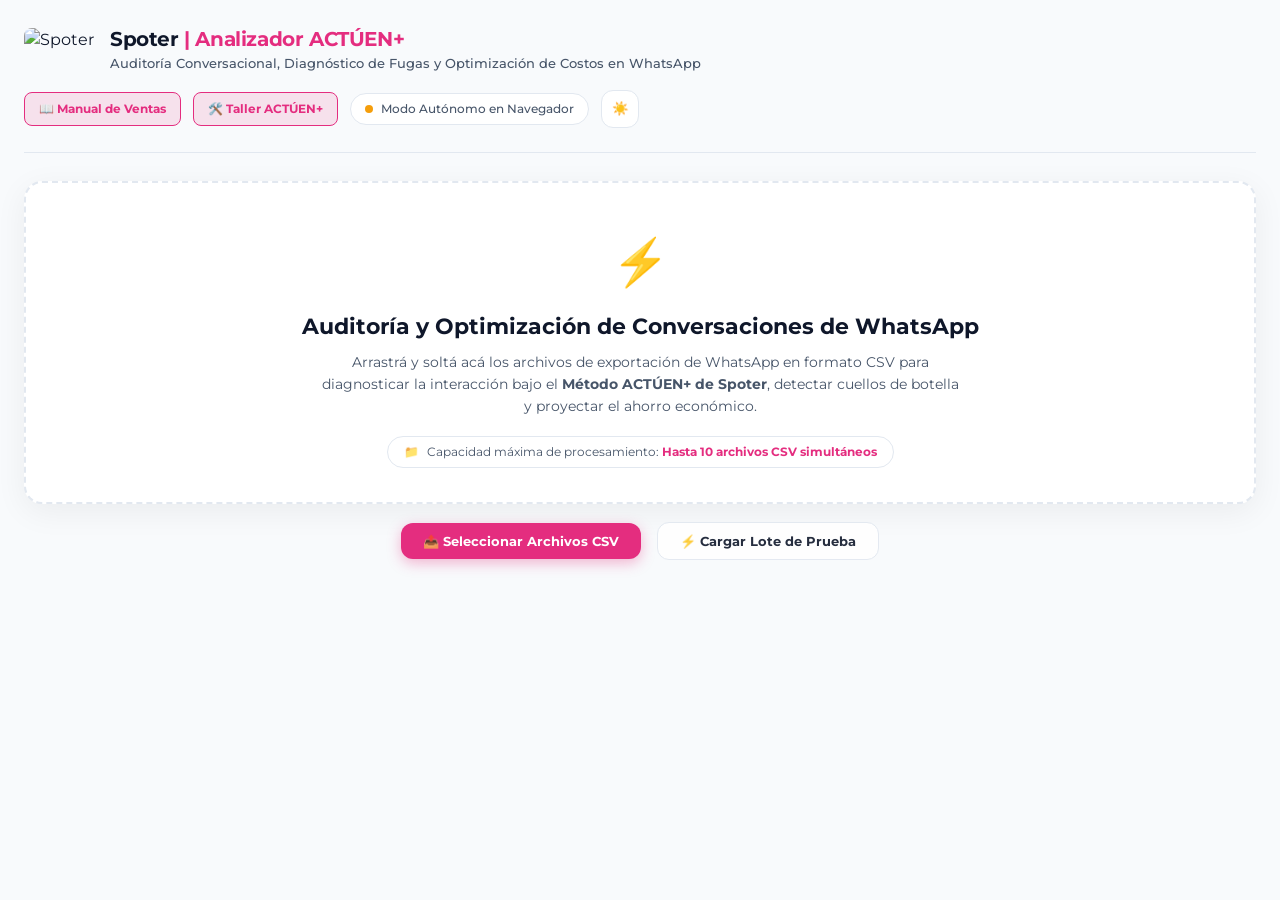
==== commit 1e1d6dbe: "fix: manual de ventas funcional y alineado al catálogo, vista clásica retirada Co-Authored-By: Claud" ====
--- a/index_v2.4_clasico.html
+++ b/index_v2.4_clasico.html
@@ -3,694 +3,23 @@
 <head>
   <meta charset="UTF-8">
   <meta name="viewport" content="width=device-width, initial-scale=1.0">
-  <title>Spoter | Analizador ACTÚEN+ - Auditoría Conversacional en WhatsApp</title>
-  
-  <!-- Tipografía Oficial Montserrat -->
-  <link rel="preconnect" href="https://fonts.googleapis.com">
-  <link rel="preconnect" href="https://fonts.gstatic.com" crossorigin>
-  <link href="https://fonts.googleapis.com/css2?family=Montserrat:wght@400;500;600;700;800&display=swap" rel="stylesheet">
-  
-  <!-- Chart.js para visualizaciones interactivas -->
-  <script src="https://cdn.jsdelivr.net/npm/chart.js"></script>
-  
-  <!-- PapaParse para procesamiento autónomo -->
-  <script src="https://cdnjs.cloudflare.com/ajax/libs/PapaParse/5.4.1/papaparse.min.js"></script>
-  
-  <script>
-    // Limpieza de Service Workers y cachés residuales de otros proyectos en localhost:8080
-    if ('serviceWorker' in navigator) {
-      navigator.serviceWorker.getRegistrations().then(registrations => {
-        for (const reg of registrations) reg.unregister();
-      });
-    }
-    if ('caches' in window) {
-      caches.keys().then(names => {
-        for (const name of names) caches.delete(name);
-      });
-    }
-  </script>
-  <link rel="stylesheet" href="app.css">
+  <title>Spoter | Analizador ACTÚEN+</title>
+  <!--
+    La vista clásica de 5 pestañas se retiró. Compartía app.js con la vista
+    actual pero le faltaban ~50 elementos que app.js necesita, así que LTV,
+    motivos de handoff, simulador, exportación y selector de rubro desaparecían
+    sin aviso. Congelarla con el app.js viejo traía de vuelta números
+    inventados. Esta página queda para que los enlaces viejos sigan andando.
+  -->
+  <meta http-equiv="refresh" content="0; url=index.html">
+  <link rel="canonical" href="index.html">
+  <style>
+    body { font-family: -apple-system, BlinkMacSystemFont, 'Segoe UI', sans-serif; background: #0b0f19; color: #fff; display: grid; place-items: center; min-height: 100vh; margin: 0; padding: 0 16px; text-align: center; }
+    a { color: #e42d7f; font-weight: 700; }
+  </style>
 </head>
 <body>
-
-  <div class="container">
-    
-    <!-- Encabezado Principal Spoter (Limpio al Iniciar) -->
-    <header class="app-header">
-      <div class="brand-group">
-        <img src="https://spoter.com.ar/wp-content/uploads/2022/11/Logo-Spoter.png" alt="Spoter" class="spoter-logo">
-        <div class="brand-titles">
-          <h1>Spoter <span>| Analizador ACTÚEN+</span></h1>
-          <p id="subTitleHeader">Auditoría Conversacional, Diagnóstico de Fugas y Optimización de Costos en WhatsApp</p>
-        </div>
-      </div>
-      <div class="header-actions">
-        <a href="manual_ventas.html" target="_blank" class="btn-manual-link" style="text-decoration: none; display: inline-flex; align-items: center; gap: 6px; padding: 7px 14px; border-radius: 8px; border: 1px solid var(--spoter-pink); color: var(--spoter-pink); font-size: 12px; font-weight: 700; background: var(--spoter-pink-light); transition: all 0.2s ease;">
-          📖 Manual de Ventas
-        </a>
-        <div class="status-indicator" id="apiStatusBadge">
-          <span class="status-dot"></span> Verificando conexión...
-        </div>
-        <button class="btn-icon" id="btnTheme" title="Alternar tema claro/oscuro">🌙</button>
-      </div>
-    </header>
-
-    <!-- Panel Inicial de Carga / Ingestión (Se oculta tras procesar) -->
-    <section class="upload-container" id="dropzonePanel">
-      <!-- Cuadro inicial de Drag & Drop -->
-      <div class="dropzone-box" id="dropzoneBox">
-        <div class="upload-icon">⚡</div>
-        <h3>Auditoría y Optimización de Conversaciones de WhatsApp</h3>
-        <p class="dropzone-desc">
-          Arrastrá y soltá acá los archivos de exportación de WhatsApp en formato CSV para diagnosticar la interacción bajo el <strong>Método ACTÚEN+ de Spoter</strong>, detectar cuellos de botella y proyectar el ahorro económico.
-        </p>
-        
-        <!-- Indicador de Cantidad Máxima de Archivos -->
-        <div class="upload-max-badge">
-          <span class="max-badge-icon">📁</span>
-          <span>Capacidad máxima de procesamiento: <strong>Hasta 10 archivos CSV simultáneos</strong></span>
-        </div>
-      </div>
-      
-      <!-- Botones por FUERA del cuadro inicial -->
-      <div class="upload-btn-group-outside">
-        <button class="btn btn-primary btn-select-files" id="btnUpload">
-          📤 Seleccionar Archivos CSV
-        </button>
-        <button class="btn btn-secondary btn-test-batch" id="btnLoadDefault">
-          ⚡ Cargar Lote de Prueba
-        </button>
-        <input type="file" id="fileInput" multiple accept=".csv" style="display: none;">
-      </div>
-    </section>
-
-    <!-- Wizard Intermedio de Calibración Spoter (Se activa tras procesar y antes de mostrar resultados) -->
-    <section class="wizard-panel" id="wizardSection" style="display: none;">
-      <div class="wizard-header">
-        <div class="wizard-step-tag">Paso 1 de 2 • Configuración Previa al Diagnóstico</div>
-        <h2>⚙️ Calibración de Parámetros del Análisis ACTÚEN+</h2>
-        <p>
-          El sistema auditó las conversaciones y detectó los siguientes parámetros operativos. Podés confirmarlos o modificarlos antes de ingresar al informe completo:
-        </p>
-      </div>
-
-      <div class="wizard-steps-grid">
-        <!-- Paso 1: Rubro -->
-        <div class="wizard-step-card">
-          <div class="step-badge">1</div>
-          <div class="step-content">
-            <h4>🏢 Rubro de la Empresa</h4>
-            <p class="step-hint" id="wizRubroDetectedHint">Detectado automáticamente por vocabulario de clientes</p>
-            <select class="wizard-select" id="wizSelectRubro">
-              <option value="salud_obra_social">🏥 Salud, Obras Sociales & Prepagas</option>
-              <option value="construccion_corralon">🧱 Construcción, Corralones & Materiales</option>
-              <option value="automotor_concesionaria">🚗 Concesionarias, Talleres & Repuestos</option>
-              <option value="inmobiliaria_desarrollos">🏢 Inmobiliarias & Desarrollos</option>
-              <option value="seguros_fintech">💳 Seguros, Préstamos & Finanzas</option>
-              <option value="educacion_institutos">🎓 Educación, Cursos & Universidades</option>
-              <option value="comercio_retail">🛍️ Comercio, Retail & E-commerce</option>
-              <option value="turismo_hoteleria">✈️ Turismo, Hoteles & Agencias</option>
-              <option value="gastronomia_delivery">🍕 Gastronomía, Delivery & Bares</option>
-              <option value="saas_b2b_tecnologia">💻 Software, SaaS & B2B</option>
-              <option value="servicios_generales">⚙️ Servicios Profesionales & Generales</option>
-            </select>
-            <div class="step-detail" id="wizRubroDetail">Calibra SLA óptimo, plantillas y patrones de consulta del sector.</div>
-          </div>
-        </div>
-
-        <!-- Paso 2: Foco -->
-        <div class="wizard-step-card">
-          <div class="step-badge">2</div>
-          <div class="step-content">
-            <h4>🎯 Foco del Canal de Atención</h4>
-            <p class="step-hint" id="wizFocusDetectedHint">Evaluación comercial vs asistencial</p>
-            <select class="wizard-select" id="wizSelectFocus">
-              <option value="auto">🎯 Foco: Detección Automática</option>
-              <option value="ventas">🛍️ Modo Ventas / Comercial (Cotizaciones & Cierre)</option>
-              <option value="soporte">🎧 Modo Soporte / Gestión (Trámites & Reclamos)</option>
-            </select>
-            <div class="step-detail" id="wizFocusDetail">Define si se audita conversión comercial o eficiencia de resolución.</div>
-          </div>
-        </div>
-
-        <!-- Paso 3: Política de Handoff -->
-        <div class="wizard-step-card">
-          <div class="step-badge">3</div>
-          <div class="step-content">
-            <h4>🤖 Política de Handoff</h4>
-            <p class="step-hint">Derivación Bot ➔ Asesor Humano</p>
-            <select class="wizard-select" id="wizSelectHandoff">
-              <option value="hybrid">⚖️ Híbrido (Equilibrado)</option>
-              <option value="bot_priority">🤖 Bot Autoservicio (Max Automatización)</option>
-              <option value="human_priority">👤 Humano Prioritario (Venta Consultiva)</option>
-            </select>
-            <div class="step-detail" id="wizHandoffDetail">Ajusta el balance de automatización y auditoría de cuellos de botella.</div>
-          </div>
-        </div>
-      </div>
-
-      <!-- Criterios de Calificación al finalizar el wizard -->
-      <div class="wizard-criteria-section" id="wizardCriteriaSection">
-        <div class="criteria-header">
-          <h3>🔍 Criterios de Calificación Spoter según tu Selección</h3>
-          <span class="criteria-tag-active" id="wizSummaryBadge">Configuración Lista</span>
-        </div>
-        <div class="qualification-grid" id="wizardQualGrid">
-          <div class="qualification-item">
-            <strong>🏢 Rubro & Benchmarks</strong>
-            <p id="wizTxtRubroQual">Cargando benchmark del sector...</p>
-          </div>
-          <div class="qualification-item">
-            <strong>🎯 Foco & Tipo de Interacción</strong>
-            <p id="wizTxtFocusQual">Calculando afinidad comercial...</p>
-          </div>
-          <div class="qualification-item">
-            <strong>🤖 Política de Handoff & Automatización</strong>
-            <p id="wizTxtHandoffQual">Evaluando balance bot vs personas...</p>
-          </div>
-          <div class="qualification-item">
-            <strong>⏱️ Calibración de SLA y Tiempos</strong>
-            <p id="wizTxtSlaQual">Ajustando umbrales de alerta y zona fría...</p>
-          </div>
-        </div>
-      </div>
-
-      <!-- Botón de Transición al Análisis -->
-      <div class="wizard-actions">
-        <button class="btn btn-primary btn-proceed-analysis" id="btnProceedToDashboard">
-          🚀 Pasar al Análisis ➔
-        </button>
-      </div>
-    </section>
-
-    <!-- Contenido del Dashboard (Se activa tras pasar el wizard) -->
-    <main id="dashboardContent" style="display: none;">
-
-      <!-- Barra Ejecutiva Superior de Mando (Se Mantiene Visible Bien Arriba) -->
-      <section class="executive-top-bar" id="executiveTopBar">
-        <div class="executive-context">
-          <div class="context-badges">
-            <span class="badge-rubro" id="badgeRubroTop">🏢 Rubro: Detectando...</span>
-            <span class="badge-files" id="badgeFilesTop">📁 0 archivos procesados</span>
-          </div>
-          <div class="context-selectors">
-            <div class="selector-group">
-              <label for="selectFocus">Foco del Canal:</label>
-              <select class="focus-select" id="selectFocus" title="Cambiar foco de análisis">
-                <option value="auto">🎯 Foco: Automático</option>
-                <option value="ventas">🛍️ Modo Ventas / Comercial</option>
-                <option value="soporte">🎧 Modo Soporte / Gestión</option>
-              </select>
-            </div>
-
-            <div class="selector-group">
-              <label for="selectHandoff">Política Handoff:</label>
-              <select class="focus-select" id="selectHandoff" title="Política de Handoff (Derivación Bot ➔ Asesor)">
-                <option value="hybrid">⚖️ Híbrido (Equilibrado)</option>
-                <option value="bot_priority">🤖 Bot Autoservicio (Max Automatización)</option>
-                <option value="human_priority">👤 Humano Prioritario (Venta Consultiva)</option>
-              </select>
-            </div>
-          </div>
-        </div>
-
-        <div class="executive-actions">
-          <button class="btn btn-primary" id="btnTopDownloadReport">
-            📥 Descargar Informe (.md)
-          </button>
-          <button class="btn btn-secondary" id="btnTopPrintReport">
-            🖨️ Guardar PDF
-          </button>
-          <button class="btn btn-outline-danger" id="btnResetAnalysis" title="Cargar nuevos archivos de chat">
-            🔄 Nuevo Análisis
-          </button>
-        </div>
-      </section>
-
-      <!-- Ficha Técnica de Calificación Automática Spoter (CÓMO se definieron) -->
-      <section class="qualification-panel" id="qualificationPanel">
-        <div class="qualification-header">
-          <h3>🔍 Criterios de Clasificación Automática de Spoter</h3>
-          <span style="font-size: 11px; color: var(--text-muted);">Análisis Semántico en Tiempo Real</span>
-        </div>
-        <div class="qualification-grid">
-          <div class="qualification-item" id="itemRubroQual">
-            <strong>🏢 Rubro Detectado</strong>
-            <p id="txtRubroQual">Analizando vocabulario y términos clave de los usuarios...</p>
-          </div>
-          <div class="qualification-item" id="itemFocusQual">
-            <strong>🎯 Foco de Negocio (Ventas vs Soporte)</strong>
-            <p id="txtFocusQual">Calculando afinidad comercial vs asistencial...</p>
-          </div>
-          <div class="qualification-item" id="itemHandoffQual">
-            <strong>🤖 Política de Handoff & Automatización</strong>
-            <p id="txtHandoffQual">Evaluando el balance de mensajes resueltos por bot vs personal humano...</p>
-          </div>
-          <div class="qualification-item" id="itemSlaQual">
-            <strong>⏱️ Calibración de SLA y Tiempos</strong>
-            <p id="txtSlaQual">Comparando los tiempos reales contra el estándar saludable del sector...</p>
-          </div>
-        </div>
-      </section>
-
-      <!-- Guía Explicativa del Semáforo Spoter -->
-      <div class="kpi-legend-bar">
-        <span class="legend-title">🚦 Semáforo de Calificación Spoter:</span>
-        <div class="legend-badges">
-          <span class="legend-item"><span class="dot-green"></span> <strong>Verde (Bueno):</strong> Cumple estándar saludable ACTÚEN+</span>
-          <span class="legend-item"><span class="dot-yellow"></span> <strong>Amarillo (Alerta):</strong> Fricción operativa / Mejorable</span>
-          <span class="legend-item"><span class="dot-red"></span> <strong>Rojo (Malo):</strong> Fuga de clientes, lentitud crítica o sobrecosto</span>
-        </div>
-      </div>
-
-      <!-- Banner de Métricas Clave (KPIs Clickables con Semáforo y Contexto) -->
-      <section class="kpi-grid">
-        <div class="kpi-card" id="cardKpiTotalMsgs" data-kpi="total_msgs" title="Hacé clic para ver la explicación">
-          <div class="kpi-title">
-            <span>Total Mensajes</span>
-            <span class="kpi-status-tag status-neutral" id="tagKpiTotalMsgs">ℹ️ AUDITADO</span>
-          </div>
-          <div class="kpi-value" id="kpiTotalMsgs">-</div>
-          <div class="kpi-sub" id="kpiTotalSub">Volumen analizado del período</div>
-        </div>
-
-        <div class="kpi-card" id="cardKpiClients" data-kpi="clients" title="Hacé clic para ver el desglose de los 3 picos de horarios">
-          <div class="kpi-title">
-            <span>Usuarios Atendidos</span>
-            <span class="kpi-status-tag status-neutral" id="tagKpiClients">📅 DEMANDA</span>
-          </div>
-          <div class="kpi-value" id="kpiClients">-</div>
-          <div class="kpi-peaks-vertical" id="kpiPeaksVerticalContainer">
-            <div class="kpi-peak-row">
-              <span class="peak-badge-num">1.</span>
-              <span class="peak-time" id="peakRowTime1">--:-- hs</span>
-              <span class="peak-count" id="peakRowCount1">(--)</span>
-            </div>
-            <div class="kpi-peak-row">
-              <span class="peak-badge-num">2.</span>
-              <span class="peak-time" id="peakRowTime2">--:-- hs</span>
-              <span class="peak-count" id="peakRowCount2">(--)</span>
-            </div>
-            <div class="kpi-peak-row">
-              <span class="peak-badge-num">3.</span>
-              <span class="peak-time" id="peakRowTime3">--:-- hs</span>
-              <span class="peak-count" id="peakRowCount3">(--)</span>
-            </div>
-          </div>
-        </div>
-
-        <div class="kpi-card alert" id="cardKpiFrag" data-kpi="fragmentation" title="Hacé clic para ver la explicación">
-          <div class="kpi-title">
-            <span>Fragmentación (C)</span>
-            <span class="kpi-status-tag status-alert" id="tagKpiFrag">🔴 MALO / CRÍTICO</span>
-          </div>
-          <div class="kpi-value" id="kpiFragmentation">-%</div>
-          <div class="kpi-sub" id="kpiFragSub">Ráfagas de 2 o más mensajes</div>
-        </div>
-
-        <div class="kpi-card warning" id="cardKpiWait" data-kpi="wait_time" title="Hacé clic para ver la explicación y SLA del rubro">
-          <div class="kpi-title">
-            <span>Espera Media (T)</span>
-            <span class="kpi-status-tag status-warning" id="tagKpiWait">🟡 ALERTA</span>
-          </div>
-          <div class="kpi-value" id="kpiAvgWait">- min</div>
-          <div class="kpi-sub" id="kpiWaitSub">SLA rubro: -</div>
-        </div>
-
-        <div class="kpi-card success" id="cardKpiSavings" data-kpi="savings" title="Hacé clic para ver el desglose del Beneficio Económico y ROI">
-          <div class="kpi-title">
-            <span>Beneficio Económico</span>
-            <span class="kpi-status-tag status-success" id="tagKpiSavings">🟢 BUENO / ROI</span>
-          </div>
-          <div class="kpi-value" id="kpiSavedMsgs">-$0 (-%)</div>
-          <div class="kpi-sub" id="kpiSavedSub">Ahorro mensual proyectado</div>
-        </div>
-
-        <div class="kpi-card warning" id="kpiCardBottleneck" data-kpi="bottleneck" title="Hacé clic para ver la distribución de carga y handoff">
-          <div class="kpi-title">
-            <span id="kpiBottleneckTitle">Carga de Atención</span>
-            <span class="kpi-status-tag status-warning" id="tagKpiBottleneck">🟡 ALERTA</span>
-          </div>
-          <div class="kpi-value" style="font-size: 16px;" id="kpiBottleneck">-</div>
-          <div class="kpi-sub" id="kpiBottleneckSub">Distribución del equipo</div>
-        </div>
-      </section>
-
-      <!-- Navegación por Pestañas Spoter (Botones Ejecutivos Grandes y Visibles) -->
-      <nav class="tabs-nav" id="mainTabsNav">
-        <button class="tab-btn active" data-tab="tabScorecard">
-          <span class="tab-num">1</span>
-          <span class="tab-label">Semáforo ACTÚEN+</span>
-        </button>
-        <button class="tab-btn" data-tab="tabTopics">
-          <span class="tab-num">2</span>
-          <span class="tab-label">Demanda & Ping-Pong</span>
-        </button>
-        <button class="tab-btn" data-tab="tabFriction">
-          <span class="tab-num">3</span>
-          <span class="tab-label">Fugas & Tiempos Calibrados</span>
-        </button>
-        <button class="tab-btn" data-tab="tabTemplates">
-          <span class="tab-num">4</span>
-          <span class="tab-label">Respuestas Maestras</span>
-        </button>
-        <button class="tab-btn" data-tab="tabSimulator">
-          <span class="tab-num">5</span>
-          <span class="tab-label">Simulador de Ahorro</span>
-        </button>
-      </nav>
-
-      <!-- Pestaña 1: Semáforo ACTÚEN+ -->
-      <section class="tab-pane active" id="tabScorecard">
-        <div class="scorecard-grid" id="scorecardGrid">
-          <!-- Renderizado dinámico desde app.js -->
-        </div>
-      </section>
-
-
-      <!-- Pestaña 2: Top Motivos de Consulta & Ping-Pong -->
-      <section class="tab-pane" id="tabTopics">
-        
-        <!-- Bloque Comparativo Ejecutivo: Ping-Pong Real vs Ideal -->
-        <div class="pingpong-compare-block">
-          <div class="pingpong-header">
-            <h3>🏓 Análisis Comparativo de Ping-Pong: Realidad vs. Estándar Ideal ACTÚEN+</h3>
-            <span class="pingpong-badge-excess" id="badgePingPongExcess">Factor Exceso: -</span>
-          </div>
-          <p style="font-size: 13px; color: var(--text-secondary); margin-bottom: 16px;">
-            Mide la cantidad de mensajes intercambiados entre el interlocutor (cliente) y la empresa para resolver una consulta. Se compara contra el estándar óptimo de <strong>4.5 mensajes totales</strong> (resolución en 1 solo bloque estructurado).
-          </p>
-          <div class="pingpong-cards-grid">
-            <div class="pingpong-card">
-              <div class="pingpong-card-title">👤 Interlocutor (Cliente)</div>
-              <div class="pingpong-card-val" id="ppClientVal">- msgs</div>
-              <div class="pingpong-card-sub" id="ppClientSub">Estándar Ideal: <strong>2.5 msgs</strong> (Consulta + Confirmación)</div>
-            </div>
-            <div class="pingpong-card">
-              <div class="pingpong-card-title">🏢 Operador (Empresa)</div>
-              <div class="pingpong-card-val" id="ppOpVal">- msgs</div>
-              <div class="pingpong-card-sub" id="ppOpSub">Estándar Ideal: <strong>2.0 msgs</strong> (Respuesta Maestra + Cierre)</div>
-            </div>
-            <div class="pingpong-card alert" id="cardPpTotal">
-              <div class="pingpong-card-title">🏓 Total Ping-Pong por Caso</div>
-              <div class="pingpong-card-val" id="ppTotalVal">- msgs</div>
-              <div class="pingpong-card-sub" id="ppTotalSub">Meta Saludable: <strong>4.5 a 6 msgs</strong></div>
-            </div>
-          </div>
-        </div>
-
-        <div class="panel-grid">
-          <div class="card-panel">
-            <h3 id="topicsChartTitle">Consultas Principales y Nivel de Ping-Pong (Real vs Ideal)</h3>
-            <div style="height: 360px;">
-              <canvas id="chartTopics"></canvas>
-            </div>
-          </div>
-          <div class="card-panel">
-            <h3>Detalle Cuantitativo de Ping-Pong por Motivo de Consulta</h3>
-            <div class="table-wrapper">
-              <table class="data-table">
-                <thead>
-                  <tr>
-                    <th>Categoría</th>
-                    <th>Usuarios</th>
-                    <th>%</th>
-                    <th>Msgs Cliente</th>
-                    <th>Msgs Operador</th>
-                    <th>Total Caso</th>
-                    <th>Exceso</th>
-                    <th>Semáforo</th>
-                  </tr>
-                </thead>
-                <tbody id="topicsTableBody">
-                  <!-- Renderizado dinámico -->
-                </tbody>
-              </table>
-            </div>
-          </div>
-        </div>
-      </section>
-
-      <!-- Pestaña 3: Fugas Operativas, Tiempos y Horarios -->
-      <section class="tab-pane" id="tabFriction">
-        
-        <!-- Explicación de Zona Fría (Zona Azul) -->
-        <div class="info-callout" style="border-left: 4px solid #3b82f6; background: rgba(59, 130, 246, 0.07); margin-bottom: 24px;">
-          <div style="display: flex; align-items: center; gap: 8px; font-weight: 700; color: #60a5fa; margin-bottom: 6px;">
-            <span>❄️ ¿Qué es la "Zona Fría" (Zona Azul) en el SLA de WhatsApp?</span>
-          </div>
-          <p style="font-size: 13px; color: var(--text-secondary); line-height: 1.5; margin: 0;">
-            Representa todas las esperas superiores a <strong>15 minutos</strong>. En WhatsApp, un canal sincrónico e inmediato, cuando un lead o cliente espera más de 15 min entra en <em>enfriamiento crítico</em> ("lead frío"): <strong>más del 70% acude a la competencia o abandona la consulta frustrado</strong>. Es la zona donde se producen las mayores fugas de ventas y quejas operativas.
-          </p>
-        </div>
-
-        <!-- Gráficos de Tiempos Aceitados: Mensaje Inicial vs. En Conversación -->
-        <div style="margin-bottom: 24px;">
-          <div style="display: flex; justify-content: space-between; align-items: flex-end; flex-wrap: wrap; gap: 10px; margin-bottom: 14px;">
-            <div>
-              <h3 style="font-family: var(--font-heading); font-size: 18px;">⏱️ Tiempos Aceitados (T): Mensaje Inicial vs. Mensajes en Conversación</h3>
-              <p style="font-size: 13px; color: var(--text-secondary);" id="slaDescriptionText">
-                Compara en la misma escala el tiempo de primera atención frente al tiempo de respuesta entre turnos sucesivos.
-              </p>
-            </div>
-          </div>
-
-          <div class="wait-times-comparison-grid">
-            <div class="card-panel">
-              <div class="chart-header-group">
-                <h4>⏱️ 1. Espera en Mensaje Inicial (Primera Atención / Cola)</h4>
-                <span class="badge-tag blue" id="tagInitialWaitAvg">Promedio: - min</span>
-              </div>
-              <p style="font-size: 12px; color: var(--text-muted); margin-bottom: 12px;">
-                Tiempo transcurrido desde que el usuario escribe su primer mensaje hasta la primera respuesta de la empresa.
-              </p>
-              <div style="height: 240px;">
-                <canvas id="chartWaitTimesInitial"></canvas>
-              </div>
-            </div>
-
-            <div class="card-panel">
-              <div class="chart-header-group">
-                <h4>💬 2. Espera en Conversación (Continuidad / Ping-Pong)</h4>
-                <span class="badge-tag green" id="tagInConvWaitAvg">Promedio: - min</span>
-              </div>
-              <p style="font-size: 12px; color: var(--text-muted); margin-bottom: 12px;">
-                Tiempo de espera entre mensajes sucesivos una vez que la conversación ya está abierta y en curso.
-              </p>
-              <div style="height: 240px;">
-                <canvas id="chartWaitTimesInConv"></canvas>
-              </div>
-            </div>
-          </div>
-        </div>
-
-        <!-- Mapa de Días y Horas de Inicio (Primer Contacto) -->
-        <div class="card-panel" style="margin-bottom: 24px;">
-          <div style="display: flex; justify-content: space-between; align-items: center; flex-wrap: wrap; gap: 10px; margin-bottom: 12px;">
-            <h3>📅 Mapa de Horarios y Días de Entrada (Cuándo Llegan tus Clientes)</h3>
-            <span class="badge-tag pink" id="badgeTop3HoursSchedule">Top 3 Picos: -</span>
-          </div>
-          <p style="font-size: 13px; color: var(--text-secondary); margin-bottom: 16px;" id="scheduleSummaryText">
-            Permite dimensionar la cobertura de asesores y bots en horarios pico y fuera de hora comercial.
-          </p>
-          <div class="panel-grid" style="margin-bottom: 0;">
-            <div>
-              <h4 style="font-size: 13px; color: var(--spoter-pink); margin-bottom: 10px;">Distribución por Día de la Semana</h4>
-              <div style="height: 220px;">
-                <canvas id="chartWeekdaySchedule"></canvas>
-              </div>
-            </div>
-            <div>
-              <h4 style="font-size: 13px; color: var(--spoter-pink); margin-bottom: 10px;">Distribución por Hora del Día (00 a 23 hs)</h4>
-              <div style="height: 220px;">
-                <canvas id="chartHourlySchedule"></canvas>
-              </div>
-            </div>
-          </div>
-        </div>
-
-        <div class="panel-grid">
-          <div class="card-panel">
-            <h3>Distribución de Ráfagas (Cero Vueltas)</h3>
-            <div style="height: 250px;">
-              <canvas id="chartBursts"></canvas>
-            </div>
-            <p style="font-size: 12px; color: var(--text-secondary); margin-top: 15px; text-align: center;">
-              Las intervenciones de 2 o más mensajes consecutivos fragmentan la información y multiplican la carga mental.
-            </p>
-          </div>
-
-          <div class="card-panel">
-            <h3>Distribución de Carga: Bot vs Asesores Humanos</h3>
-            <div style="height: 250px;">
-              <canvas id="chartOperators"></canvas>
-            </div>
-          </div>
-        </div>
-
-        <div class="card-panel">
-          <h3>Métricas Críticas de Tiempos de Respuesta</h3>
-          <div class="kpi-grid" style="margin-top: 15px; margin-bottom: 0;">
-            <div class="kpi-card" data-kpi="avg_wait">
-              <div class="kpi-title"><span>Espera Promedio</span><span class="info-hint">ℹ️</span></div>
-              <div class="kpi-value" id="valAvgWait">-</div>
-            </div>
-            <div class="kpi-card" data-kpi="p90_wait">
-              <div class="kpi-title"><span>Percentil 90 (P90)</span><span class="info-hint">ℹ️</span></div>
-              <div class="kpi-value" id="valP90Wait">-</div>
-            </div>
-            <div class="kpi-card" data-kpi="p95_wait">
-              <div class="kpi-title"><span>Percentil 95 (P95)</span><span class="info-hint">ℹ️</span></div>
-              <div class="kpi-value" id="valP95Wait">-</div>
-            </div>
-            <div class="kpi-card alert" data-kpi="over_warning">
-              <div class="kpi-title"><span>Fuera de SLA</span><span class="info-hint">ℹ️</span></div>
-              <div class="kpi-value" id="valOver15">-</div>
-            </div>
-            <div class="kpi-card alert" data-kpi="drops">
-              <div class="kpi-title"><span>Expulsiones Sistema</span><span class="info-hint">ℹ️</span></div>
-              <div class="kpi-value" id="valDrops">-</div>
-            </div>
-          </div>
-        </div>
-      </section>
-
-      <!-- Pestaña 4: Respuestas Maestras del Rubro -->
-      <section class="tab-pane" id="tabTemplates">
-        <div style="margin-bottom: 18px; display: flex; justify-content: space-between; align-items: flex-end; flex-wrap: wrap; gap: 10px;">
-          <div>
-            <h2 style="font-family: var(--font-heading); font-size: 20px;">Plantillas Condensadas "Cero Vueltas"</h2>
-            <p style="font-size: 13px; color: var(--text-secondary);" id="templatesSubTitle">
-              Reemplazan las conversaciones desordenadas por 1 solo bloque estructurado con viñetas y llamado a la acción.
-            </p>
-          </div>
-          <button class="btn btn-secondary" id="btnToggleMoreTemplates">
-            ➕ Ver Más Plantillas del Rubro
-          </button>
-        </div>
-        <div id="templatesList">
-          <!-- Renderizado dinámico de tarjetas Antes vs Después -->
-        </div>
-      </section>
-
-      <!-- Pestaña 5: Simulador de Ahorro y Beneficio Económico -->
-      <section class="tab-pane" id="tabSimulator">
-        <div class="simulator-box">
-          <h2 style="font-family: var(--font-heading); font-size: 22px; margin-bottom: 8px;">
-            Simulador de Eficiencia Operativa y Beneficio Económico
-          </h2>
-          
-          <!-- Explicación Clara del Objetivo de Optimización -->
-          <div class="info-callout" style="margin-top: 16px;">
-            <strong>🎯 ¿En base a qué se calcula el objetivo de optimización?</strong>
-            <p id="txtOptimizationRationale" style="margin-top: 6px; color: var(--text-secondary); font-size: 13px;">
-              Cargando línea de base de tu empresa...
-            </p>
-          </div>
-
-          <div class="slider-container">
-            <div style="display: flex; justify-content: space-between; font-weight: 700; margin-bottom: 10px;">
-              <span>Porcentaje de Eliminación de Mensajes Redundantes:</span>
-              <span id="sliderReductionVal" style="color: var(--spoter-pink); font-size: 20px;">60%</span>
-            </div>
-            <input type="range" id="reductionSlider" min="20" max="75" value="60" step="5">
-          </div>
-
-          <div class="kpi-grid">
-            <div class="kpi-card success" data-kpi="sim_msgs">
-              <div class="kpi-title"><span>Mensajes Ahorrados</span><span class="info-hint">ℹ️</span></div>
-              <div class="kpi-value" id="simSavedMsgs">-</div>
-              <div class="kpi-sub" id="simSavedMsgsSub">Reducción mensual de envíos</div>
-            </div>
-            <div class="kpi-card success" data-kpi="sim_hours">
-              <div class="kpi-title"><span>Retorno Financiero Mensual</span><span class="info-hint">💰</span></div>
-              <div class="kpi-value" id="simSavedHours">-</div>
-              <div class="kpi-sub" id="simHoursSub">Horas liberadas + Ahorro de API</div>
-            </div>
-            <div class="kpi-card" data-kpi="sim_avg">
-              <div class="kpi-title"><span>Nuevo Promedio Conversación</span><span class="info-hint">ℹ️</span></div>
-              <div class="kpi-value" id="simNewAvg">-</div>
-              <div class="kpi-sub">Objetivo: 6 a 8 mensajes</div>
-            </div>
-          </div>
-
-          <div style="display: flex; gap: 14px; margin-top: 30px; flex-wrap: wrap;">
-            <button class="btn btn-primary" id="btnExportReport">
-              📄 Descargar Reporte Ejecutivo (.md)
-            </button>
-            <button class="btn btn-success" id="btnExportCanned">
-              💾 Exportar Atajos para CRM / WhatsApp (.json)
-            </button>
-            <button class="btn btn-secondary" onclick="window.print()">
-              🖨️ Imprimir / Guardar en PDF
-            </button>
-          </div>
-        </div>
-      </section>
-
-    </main>
-
-  </div>
-
-  <!-- Modal de Confirmación para "Nuevo Análisis" (Protege contra borrado accidental) -->
-  <div class="modal-backdrop" id="modalConfirmReset">
-    <div class="modal-dialog" style="max-width: 520px;">
-      <div class="modal-header">
-        <h3 style="color: var(--danger);">⚠️ Iniciar Nuevo Análisis</h3>
-        <button class="modal-close-btn" id="btnCancelResetCross">&times;</button>
-      </div>
-      <div class="modal-section">
-        <p style="font-size: 14px; margin-bottom: 12px;">
-          ¿Estás seguro de que deseás reiniciar el análisis actual de <strong id="resetCompanyName">la empresa</strong>?
-        </p>
-        <p style="font-size: 13px; color: var(--text-muted); background: var(--bg-primary); padding: 12px; border-radius: 8px; border: 1px solid var(--border-color);">
-          💡 <strong>Recomendación Spoter:</strong> Te sugerimos descargar el reporte ejecutivo antes de continuar por las dudas de que sea una acción accidental.
-        </p>
-      </div>
-      <div style="display: flex; flex-direction: column; gap: 10px; margin-top: 20px;">
-        <button class="btn btn-primary" id="btnDownloadBeforeReset" style="justify-content: center;">
-          📥 Descargar Informe Primero (.md)
-        </button>
-        <div style="display: flex; gap: 10px; justify-content: flex-end; margin-top: 6px;">
-          <button class="btn btn-secondary" id="btnCancelReset">
-            Cancelar
-          </button>
-          <button class="btn btn-danger" id="btnConfirmReset">
-            Sí, Limpiar y Cargar Nuevos
-          </button>
-        </div>
-      </div>
-    </div>
-  </div>
-
-  <!-- Modal Explicativo para Tarjetas (Clickable Cards) -->
-  <div class="modal-backdrop" id="explainModal">
-    <div class="modal-dialog">
-      <div class="modal-header">
-        <h3 id="modalTitle">Detalle de la Métrica</h3>
-        <button class="modal-close-btn" id="modalCloseBtn">&times;</button>
-      </div>
-      <div class="modal-section">
-        <h4>¿Qué significa este dato?</h4>
-        <p id="modalMeaning" style="white-space: pre-line;">-</p>
-      </div>
-      <div class="modal-section">
-        <h4>¿Cómo se calculó a partir de tus chats?</h4>
-        <p id="modalCalculation" style="white-space: pre-line;">-</p>
-      </div>
-      <div class="modal-section">
-        <h4>¿Por qué es crítico según el Método ACTÚEN+?</h4>
-        <p id="modalImpact" style="white-space: pre-line;">-</p>
-      </div>
-      <div class="modal-benchmark">
-        <strong>🎯 Benchmark Saludable:</strong> <span id="modalBenchmark">-</span>
-      </div>
-    </div>
-  </div>
-
-  <!-- Notificación Toast Flotante -->
-  <div class="toast" id="toastNotification">Mensaje</div>
-
-  <script src="app.js"></script>
+  <p>La vista clásica se retiró. Te llevamos al <a href="index.html">Analizador ACTÚEN+</a>.</p>
+  <script>location.replace('index.html');</script>
 </body>
 </html>
